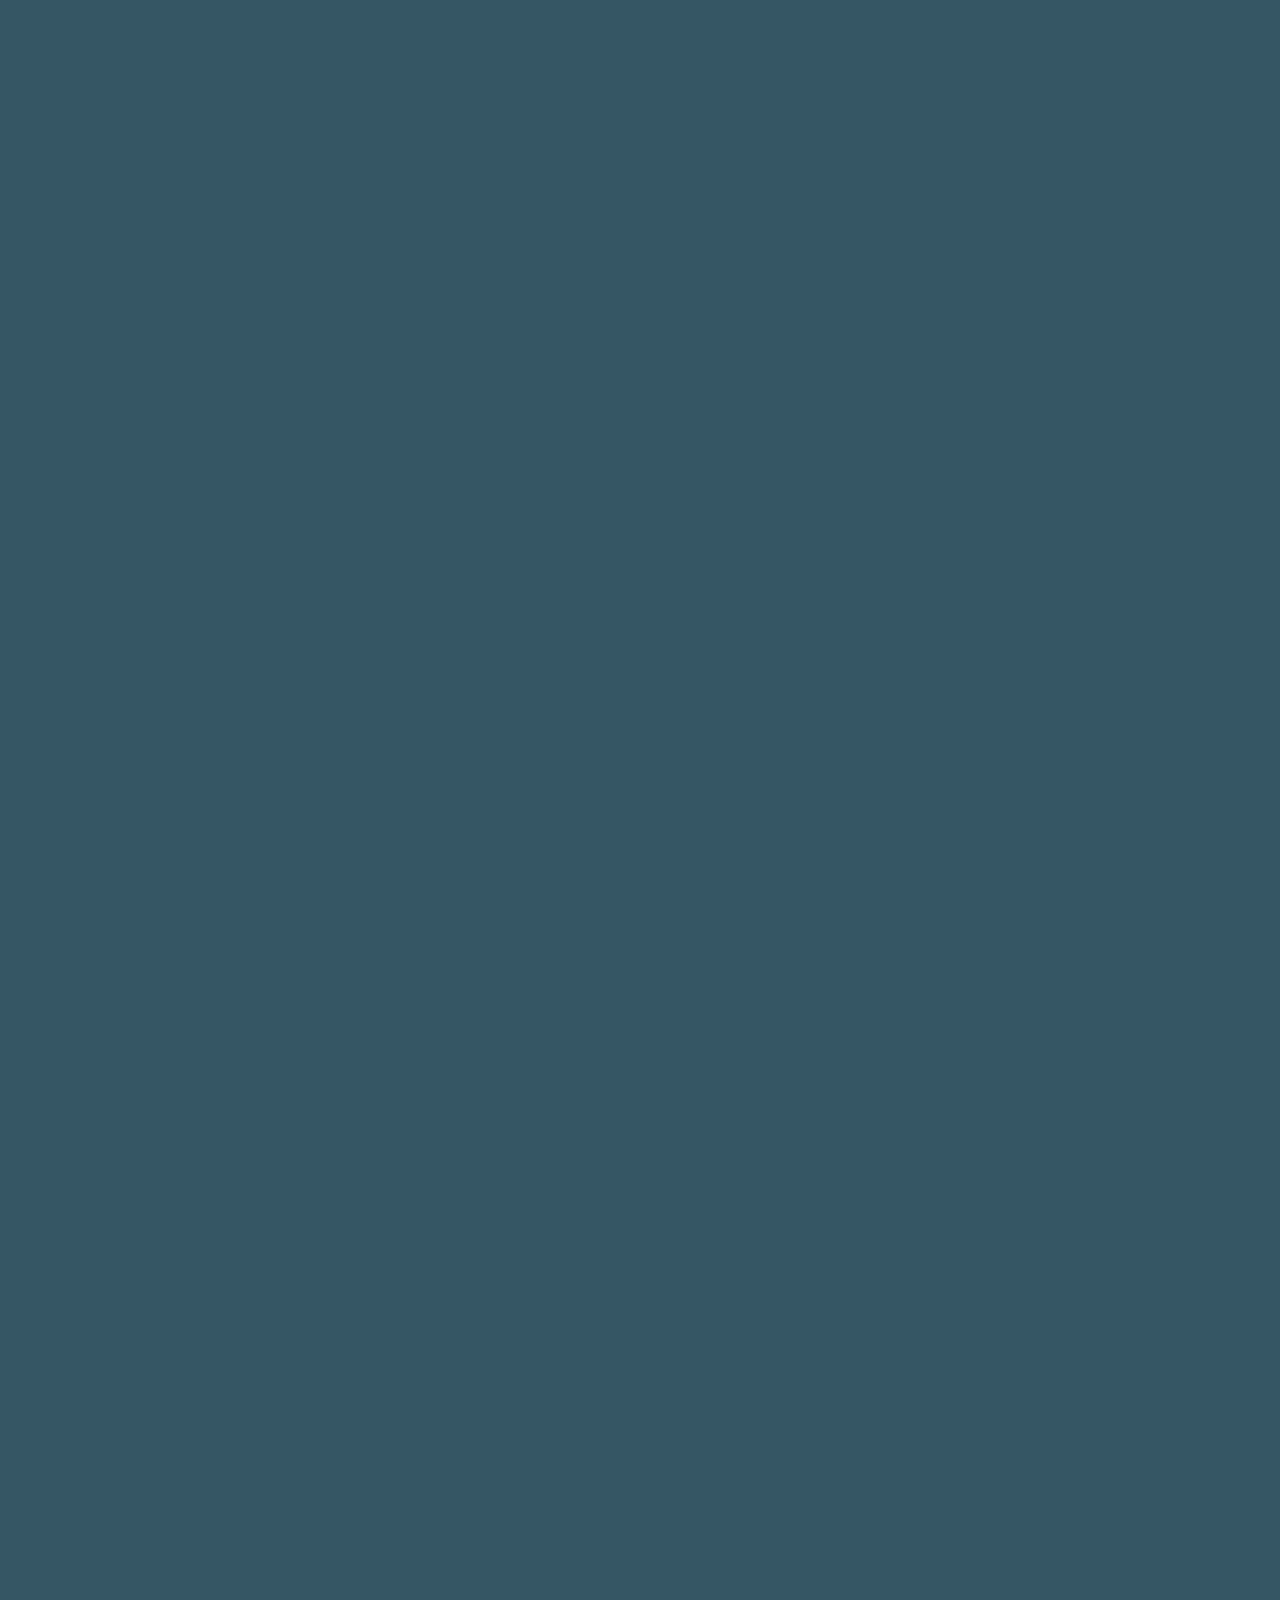
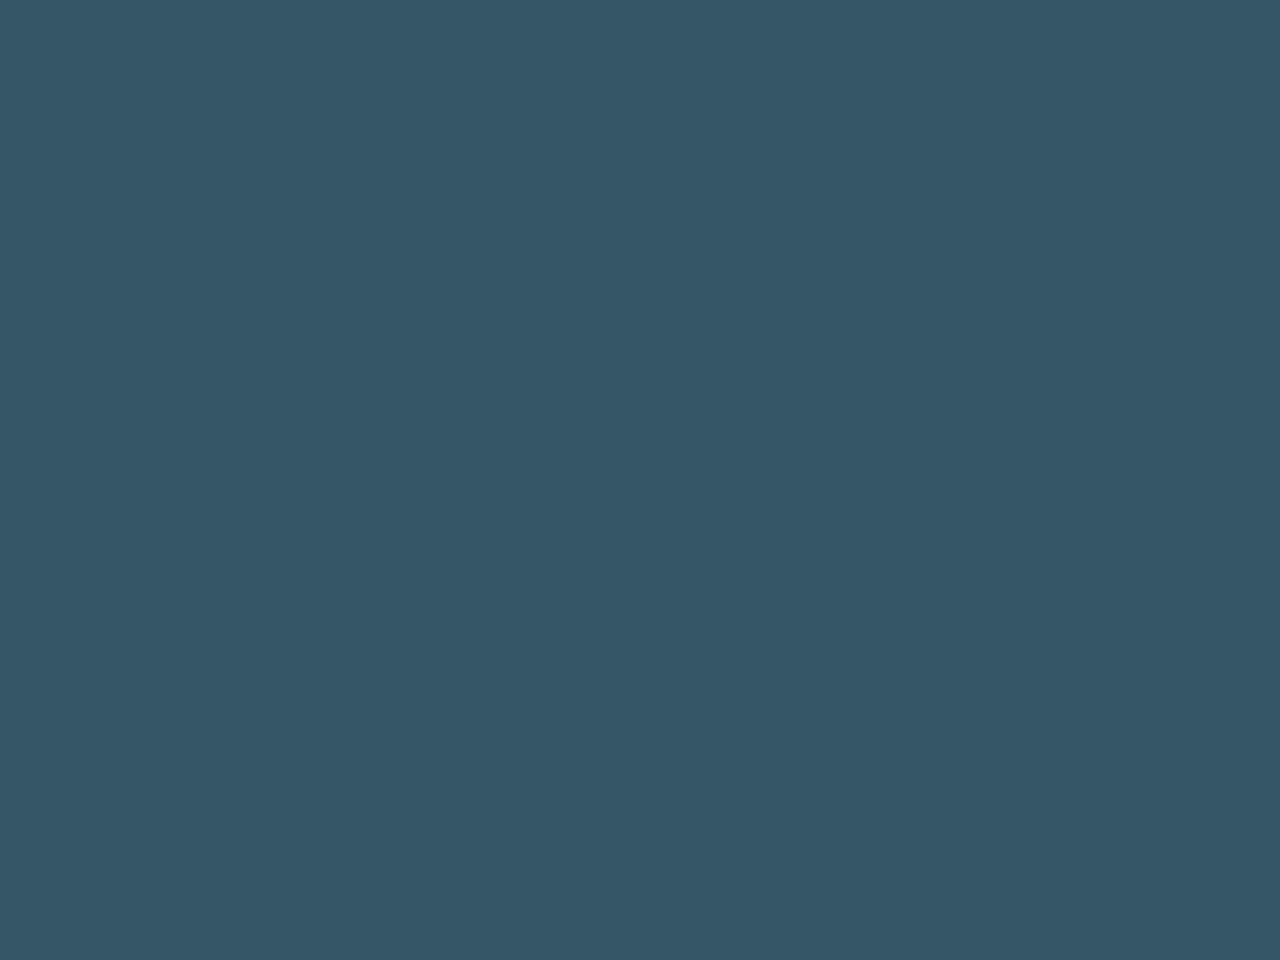
==== public/index.html @ 10c71838 "apache public_html restruct" ====
<!DOCTYPE html>
<!-- 
    Formatik Server Application.
    Copyright (c) 2011 Oleg Kertanov <okertanov@gmail.com>
-->
<html>
<head>
    <meta http-equiv="Content-Type" content="text/html; charset=utf-8"> 
    <title>PKS::Прием заказов</title>

    <link rel="shortcut icon" href="favicon.ico" type="image/x-icon" />
    <link rel="stylesheet" href="sencha-touch/css/sencha-touch.css" type="text/css" />
    <link rel="stylesheet" href="style.css" type="text/css" />

    <script type="text/javascript" src="sencha-touch/sencha-touch.js"></script>
    <script type="text/javascript" src="client.js"></script>
</head>
 
<body></body>

</html>
---- public/sencha-touch/css/sencha-touch.css ----
body,div,dl,dt,dd,ul,ol,li,h1,h2,h3,h4,h5,h6,pre,code,form,fieldset,legend,input,textarea,p,blockquote,th,td{margin:0;padding:0;}table{border-collapse:collapse;border-spacing:0;}fieldset,img{border:0;}address,caption,cite,code,dfn,em,strong,th,var{font-style:normal;font-weight:normal;}li{list-style:none;}caption,th{text-align:left;}h1,h2,h3,h4,h5,h6{font-size:100%;font-weight:normal;}q:before,q:after{content:"";}abbr,acronym{border:0;font-variant:normal;}sup{vertical-align:text-top;}sub{vertical-align:text-bottom;}input,textarea,select{font-family:inherit;font-size:inherit;font-weight:inherit;}*:focus{outline:none;}html,body{font-family:"Helvetica Neue",HelveticaNeue,"Helvetica-Neue",Helvetica,"BBAlpha Sans",sans-serif;font-weight:normal;position:relative;}*,*:after,*:before{-webkit-box-sizing:border-box;box-sizing:border-box;-webkit-user-select:none;-webkit-text-size-adjust:none;-webkit-touch-callout:none;-webkit-tap-highlight-color:rgba(0,0,0,0);}.x-android input[type=checkbox],.x-android input[type=radio]{-webkit-tap-highlight-color:rgba(0,0,0,0)!important;}.x-android input,.x-android textarea{-webkit-tap-highlight-color:black!important;}html,body,.x-body-stretcher{width:100%;height:100%;}.x-ios.x-tablet .x-landscape *{-webkit-text-stroke:1px transparent;}body{font-size:104%;}body.x-android.x-phone{font-size:116%;}body.x-ios.x-phone{font-size:114%;}body.x-desktop{font-size:114%;}input,textarea{-webkit-user-select:text;}.x-hidden-visibility{visibility:hidden!important;}.x-hidden-display,.x-field-slider .x-field-mask,.x-field-toggle .x-field-mask,.x-field-checkbox .x-field-mask,.x-field-radio .x-field-mask,.x-field-hidden{display:none!important;}.x-hidden-offsets{position:absolute!important;left:-10000em;top:-10000em;visibility:hidden;}.x-fullscreen{position:absolute!important;top:0;left:0;}.x-desktop .x-body-stretcher{margin-bottom:0;}.x-scroller-parent{overflow:hidden!important;}.x-scroller-parent,.x-scroller{position:relative;}.x-draggable{z-index:1;}.x-scrollbar{position:absolute;z-index:10;-webkit-transition-property:opacity;-webkit-transition-duration:250ms;-webkit-border-radius:4px;opacity:0;}.x-android .x-scrollbar{-webkit-transition-property:none;-webkit-transition-duration:0ms;-webkit-border-radius:0;}.x-scrollbar-dark{background-color:rgba(0,0,0,0.6);border:1px solid rgba(255,255,255,0.2);}.x-scrollbar-light{background-color:rgba(255,255,255,0.6);border:1px solid rgba(0,0,0,0.2);}.x-scrollbar-vertical{top:0;right:4px;width:4px;}.x-scrollbar-horizontal{left:0;bottom:4px;height:4px;}.x-mask{position:absolute;top:0;left:0;z-index:8000;display:-webkit-box;display:box;-webkit-box-align:center;box-align:center;-webkit-box-pack:center;box-pack:center;background:rgba(0,0,0,0.3) center center no-repeat;}.x-mask.x-mask-gray{background-color:rgba(0,0,0,0.5);}.x-mask .x-mask-loading{display:-webkit-box;display:box;-webkit-box-orient:vertical;box-orient:vertical;-webkit-box-align:center;box-align:center;-webkit-box-pack:center;box-pack:center;-webkit-border-radius:.5em;border-radius:.5em;color:#fff;text-align:center;padding:.4em;font-weight:bold;display:block;width:8.5em;height:8.5em;background:rgba(0,0,0,0.25);}.x-mask .x-loading-msg{font-size:.95em;text-shadow:rgba(0,0,0,0.5) 0 -0.08em 0;}.x-floating{position:absolute!important;z-index:10000!important;top:0;left:0;}.x-dragging{opacity:.7;}.x-panel-list{background-color:#bacfe8;}.x-html{-webkit-user-select:auto;-webkit-touch-callout:inherit;line-height:1.5;color:#333;font-size:.8em;padding:1.2em;}.x-html body{line-height:1.5;font-family:"Helvetica Neue",Arial,Helvetica,sans-serif;color:#333;font-size:75%;}.x-html h1,.x-html h2,.x-html h3,.x-html h4,.x-html h5,.x-html h6{font-weight:normal;color:#222;}.x-html h1 img,.x-html h2 img,.x-html h3 img,.x-html h4 img,.x-html h5 img,.x-html h6 img{margin:0;}.x-html h1{font-size:3em;line-height:1;margin-bottom:.50em;}.x-html h2{font-size:2em;margin-bottom:.75em;}.x-html h3{font-size:1.5em;line-height:1;margin-bottom:1.00em;}.x-html h4{font-size:1.2em;line-height:1.25;margin-bottom:1.25em;}.x-html h5{font-size:1em;font-weight:bold;margin-bottom:1.50em;}.x-html h6{font-size:1em;font-weight:bold;}.x-html p{margin:0 0 1.5em;}.x-html p img.left{display:inline;float:left;margin:1.5em 1.5em 1.5em 0;padding:0;}.x-html p img.right{display:inline;float:right;margin:1.5em 0 1.5em 1.5em;padding:0;}.x-html a{text-decoration:underline;color:#009;}.x-html a:visited{color:#006;}.x-html a:focus{color:black;}.x-html a:hover{color:black;}.x-html a:active{color:#c09;}.x-html blockquote{margin:1.5em;color:#666;font-style:italic;}.x-html strong{font-weight:bold;}.x-html em{font-style:italic;}.x-html dfn{font-style:italic;font-weight:bold;}.x-html sup,.x-html sub{line-height:0;}.x-html abbr,.x-html acronym{border-bottom:1px dotted #666;}.x-html address{margin:0 0 1.5em;font-style:italic;}.x-html del{color:#666;}.x-html pre{margin:1.5em 0;white-space:pre;}.x-html pre,.x-html code,.x-html tt{font:1em "andale mono","lucida console",monospace;line-height:1.5;}.x-html li ul,.x-html li ol{margin:0;}.x-html ul,.x-html ol{margin:0 1.5em 1.5em 0;padding-left:3.333em;}.x-html ul{list-style-type:disc;}.x-html ol{list-style-type:decimal;}.x-html dl{margin:0 0 1.5em 0;}.x-html dl dt{font-weight:bold;}.x-html dd{margin-left:1.5em;}.x-html table{margin-bottom:1.4em;width:100%;}.x-html th{font-weight:bold;}.x-html thead th{background:#c3d9ff;}.x-html th,.x-html td,.x-html caption{padding:4px 10px 4px 5px;}.x-html tr.even td{background:#e5ecf9;}.x-html tfoot{font-style:italic;}.x-html caption{background:#eee;}.x-html .quiet{color:#666;}.x-html .loud{color:#111;}.x-html ul li{list-style-type:circle;}.x-html ol li{list-style-type:decimal;}.x-video{background-color:#000;}.x-sortable .x-dragging{opacity:1;z-index:5;}.x-fullscreen{background:#eee;}.x-map{background-color:#edeae2;width:100%;height:100%;}.x-mask-map{background:transparent!important;}.x-panel,.x-panel-body{position:relative;}.x-floating.x-panel,.x-floating.x-carousel{padding:6px;-webkit-border-radius:.3em;border-radius:.3em;-webkit-box-shadow:rgba(0,0,0,0.8) 0 .2em .6em;background-color:black;}.x-floating.x-panel.x-panel-light,.x-floating.x-carousel.x-panel-light{background-color:#354f6e;}.x-floating .x-panel-body,.x-floating .x-carousel-body{background-color:#fff;-webkit-border-radius:.3em;border-radius:.3em;}.x-anchor{width:1.631em;height:.7em;position:absolute;z-index:1;-webkit-mask:0 0 url('[data-uri]') no-repeat;-webkit-mask-size:1.631em .7em;overflow:hidden;background-color:black;}.x-anchor.x-anchor-bottom{-webkit-transform:rotate(180deg);background-color:black;}.x-anchor.x-anchor-left{-webkit-transform:rotate(270deg);}.x-anchor.x-anchor-right{-webkit-transform:rotate(90deg);}.x-floating.x-panel-light:after{background-color:#354f6e;}.x-button{-webkit-background-clip:padding;background-clip:padding-box;-webkit-border-radius:.4em;border-radius:.4em;display:-webkit-box;display:box;-webkit-box-align:center;box-align:center;min-height:1.8em;padding:.3em .6em;position:relative;overflow:hidden;}.x-button,.x-toolbar .x-button{border:.1em solid #999;border-top-color:#a6a6a6;color:black;text-shadow:rgba(255,255,255,0.25) 0 .08em 0;-webkit-box-shadow:rgba(255,255,255,0.1) 0 .1em 0;}.x-button.x-button-back:before,.x-button.x-button-forward:before,.x-toolbar .x-button.x-button-back:before,.x-toolbar .x-button.x-button-forward:before{background:#999;}.x-button,.x-button.x-button-back:after,.x-button.x-button-forward:after,.x-toolbar .x-button,.x-toolbar .x-button.x-button-back:after,.x-toolbar .x-button.x-button-forward:after{background-color:#ccc;background-image:-webkit-gradient(linear,0% 0,0% 100%,color-stop(0%,#fff),color-stop(2%,#e6e6e6),color-stop(100%,#bababa));background-image:linear-gradient(top,#fff 0,#e6e6e6 2%,#bababa 100%);}.x-button img.x-icon-mask,.x-toolbar .x-button img.x-icon-mask{background-color:black;background-image:-webkit-gradient(linear,0% 0,0% 100%,color-stop(0%,#4d4d4d),color-stop(2%,#1a1a1a),color-stop(100%,#000));background-image:linear-gradient(top,#4d4d4d 0,#1a1a1a 2%,#000 100%);}.x-button.x-button-pressed,.x-button.x-button-active,.x-toolbar .x-button.x-button-pressed,.x-toolbar .x-button.x-button-active{-webkit-box-shadow:inset #aaa1a1 0 0 .1em,rgba(255,255,255,0.1) 0 .1em 0;}.x-button.x-button-pressed,.x-button.x-button-pressed:after,.x-button.x-button-active,.x-button.x-button-active:after,.x-toolbar .x-button.x-button-pressed,.x-toolbar .x-button.x-button-pressed:after,.x-toolbar .x-button.x-button-active,.x-toolbar .x-button.x-button-active:after{background-color:#bababa;background-image:-webkit-gradient(linear,0% 0,0% 100%,color-stop(0%,#a1a1a1),color-stop(10%,#adadad),color-stop(65%,#bababa),color-stop(100%,#bbb));background-image:linear-gradient(top,#a1a1a1 0,#adadad 10%,#bababa 65%,#bbb 100%);}.x-button img{width:2.1em;height:2.1em;background-repeat:no-repeat;background-position:center;display:block;}.x-button img.x-icon-mask{width:1.3em;height:1.3em;-webkit-mask-size:1.3em;}.x-button.x-item-disabled .x-button-label,.x-button.x-item-disabled .x-hasbadge .x-badge,.x-hasbadge .x-button.x-item-disabled .x-badge,.x-button.x-item-disabled img{opacity:.5;}.x-button-round,.x-button.x-button-action-round,.x-button.x-button-confirm-round,.x-button.x-button-decline-round{-webkit-border-radius:.9em;border-radius:.9em;padding:.1em .9em;}.x-button-small,.x-button.x-button-action-small,.x-button.x-button-confirm-small,.x-button.x-button-decline-small,.x-toolbar .x-button-small,.x-toolbar .x-button.x-button-action-small,.x-toolbar .x-button.x-button-confirm-small,.x-toolbar .x-button.x-button-decline-small{-webkit-border-radius:.3em;border-radius:.3em;padding:.2em .4em;min-height:0;}.x-button-small .x-button-label,.x-button.x-button-action-small .x-button-label,.x-button.x-button-confirm-small .x-button-label,.x-button.x-button-decline-small .x-button-label,.x-button-small .x-hasbadge .x-badge,.x-hasbadge .x-button-small .x-badge,.x-button.x-button-action-small .x-hasbadge .x-badge,.x-hasbadge .x-button.x-button-action-small .x-badge,.x-button.x-button-confirm-small .x-hasbadge .x-badge,.x-hasbadge .x-button.x-button-confirm-small .x-badge,.x-button.x-button-decline-small .x-hasbadge .x-badge,.x-hasbadge .x-button.x-button-decline-small .x-badge,.x-toolbar .x-button-small .x-button-label,.x-toolbar .x-button.x-button-action-small .x-button-label,.x-toolbar .x-button.x-button-confirm-small .x-button-label,.x-toolbar .x-button.x-button-decline-small .x-button-label,.x-toolbar .x-button-small .x-hasbadge .x-badge,.x-hasbadge .x-toolbar .x-button-small .x-badge,.x-toolbar .x-button.x-button-action-small .x-hasbadge .x-badge,.x-hasbadge .x-toolbar .x-button.x-button-action-small .x-badge,.x-toolbar .x-button.x-button-confirm-small .x-hasbadge .x-badge,.x-hasbadge .x-toolbar .x-button.x-button-confirm-small .x-badge,.x-toolbar .x-button.x-button-decline-small .x-hasbadge .x-badge,.x-hasbadge .x-toolbar .x-button.x-button-decline-small .x-badge{font-size:.6em;}.x-button-small img,.x-button.x-button-action-small img,.x-button.x-button-confirm-small img,.x-button.x-button-decline-small img,.x-toolbar .x-button-small img,.x-toolbar .x-button.x-button-action-small img,.x-toolbar .x-button.x-button-confirm-small img,.x-toolbar .x-button.x-button-decline-small img{width:.75em;height:.75em;}.x-iconalign-left,.x-icon-align-right{-webkit-box-orient:horizontal;box-orient:horizontal;-webkit-box-direction:reverse;box-direction:reverse;}.x-iconalign-top,.x-iconalign-bottom{-webkit-box-orient:vertical;box-orient:vertical;}.x-iconalign-bottom,.x-iconalign-right{-webkit-box-direction:normal;box-direction:normal;}.x-iconalign-left,.x-iconalign-top{-webkit-box-direction:reverse;box-direction:reverse;}.x-iconalign-left .x-button-label,.x-iconalign-left .x-hasbadge .x-badge,.x-hasbadge .x-iconalign-left .x-badge{margin-left:.3em;}.x-iconalign-right .x-button-label,.x-iconalign-right .x-hasbadge .x-badge,.x-hasbadge .x-iconalign-right .x-badge{margin-right:.3em;}.x-button-label,.x-hasbadge .x-badge{-webkit-box-flex:1;box-flex:1;display:block;-webkit-box-align:center;box-align:center;white-space:nowrap;text-overflow:ellipsis;text-align:center;font-weight:bold;line-height:1.2em;display:block;overflow:hidden;}.x-toolbar .x-button{margin:0 .2em;padding:.3em .6em;}.x-toolbar .x-button .x-button-label,.x-toolbar .x-button .x-hasbadge .x-badge,.x-hasbadge .x-toolbar .x-button .x-badge{font-size:.7em;}.x-button-forward,.x-button-back{position:relative;overflow:visible;height:1.8em;z-index:1;}.x-button-forward:before,.x-button-forward:after,.x-button-back:before,.x-button-back:after{content:"";position:absolute;width:.773em;height:1.8em;top:-0.1em;left:auto;z-index:2;-webkit-mask:.145em 0 url('[data-uri]') no-repeat;-webkit-mask-size:.773em 1.8em;overflow:hidden;}.x-button-back,.x-toolbar .x-button-back{margin-left:.893em;padding-left:.4em;}.x-button-back:before,.x-toolbar .x-button-back:before{left:-0.693em;}.x-button-back:after,.x-toolbar .x-button-back:after{left:-0.628em;}.x-button-forward,.x-toolbar .x-button-forward{margin-right:.828em;padding-right:.4em;}.x-button-forward:before,.x-button-forward:after,.x-toolbar .x-button-forward:before,.x-toolbar .x-button-forward:after{-webkit-mask:-0.145em 0 url('[data-uri]') no-repeat;}.x-button-forward:before,.x-toolbar .x-button-forward:before{right:-0.693em;}.x-button-forward:after,.x-toolbar .x-button-forward:after{right:-0.628em;}.x-button.x-button-plain,.x-toolbar .x-button.x-button-plain{background:none;border:0 none;-webkit-box-shadow:none;box-shadow:none;-webkit-border-radius:none;border-radius:none;min-height:0;text-shadow:none;height:auto;line-height:auto;margin:-1.5em -0.5em;padding:1.3em 1em;height:1.8em;}.x-button.x-button-plain>*,.x-toolbar .x-button.x-button-plain>*{overflow:visible;margin-top:-0.75em;}.x-button.x-button-plain img,.x-toolbar .x-button.x-button-plain img{-webkit-mask-size:1.4em;width:1.4em;height:1.4em;}.x-button.x-button-plain.x-button-pressed,.x-toolbar .x-button.x-button-plain.x-button-pressed{background:none;-webkit-box-shadow:none;}.x-button.x-button-plain.x-button-pressed.x-button-pressed,.x-toolbar .x-button.x-button-plain.x-button-pressed.x-button-pressed{background-image:-webkit-gradient(radial,50% 50%,0,50% 50%,24,color-stop(0%,rgba(119,178,248,0.7)),color-stop(100%,rgba(119,178,248,0)));background-image:radial-gradient(center center,circle,rgba(119,178,248,0.7) 0,rgba(119,178,248,0) 24px);}.x-button.x-button-plain.x-button-pressed.x-button-pressed img,.x-toolbar .x-button.x-button-plain.x-button-pressed.x-button-pressed img{background-color:#c1d0e1;background-image:-webkit-gradient(linear,0% 0,0% 100%,color-stop(0%,#9eb5d1),color-stop(10%,#b0c2d9),color-stop(65%,#c1d0e1),color-stop(100%,#c3d1e2));background-image:linear-gradient(top,#9eb5d1 0,#b0c2d9 10%,#c1d0e1 65%,#c3d1e2 100%);}.x-segmentedbutton .x-button{-webkit-border-radius:0;border-radius:0;margin:0;}.x-segmentedbutton .x-button:first-child{-webkit-border-top-left-radius:.4em;border-top-left-radius:.4em;-webkit-border-bottom-left-radius:.4em;border-bottom-left-radius:.4em;}.x-segmentedbutton .x-button:last-child{-webkit-border-top-right-radius:.4em;border-top-right-radius:.4em;-webkit-border-bottom-right-radius:.4em;border-bottom-right-radius:.4em;}.x-segmentedbutton .x-button:not(:first-child){border-left:0;}.x-hasbadge{overflow:visible;}.x-hasbadge .x-badge{-webkit-border-radius:1em;border-radius:1em;-webkit-background-clip:padding;background-clip:padding-box;padding:.15em .25em;z-index:30;text-shadow:rgba(0,0,0,0.5) 0 -0.08em 0;-webkit-box-shadow:#000 0 .1em .2em;overflow:hidden;color:#fff;border:2px solid #fff;position:absolute;width:auto;min-width:2em;height:2em;line-height:1.2em;font-size:.6em;top:-0.15em;right:0;max-width:100%;background-color:#900;background-image:-webkit-gradient(linear,0% 0,0% 100%,color-stop(0%,#e60000),color-stop(50%,#b30000),color-stop(51%,#900),color-stop(100%,#800000));background-image:linear-gradient(top,#e60000 0,#b30000 50%,#900 51%,#800000 100%);display:inline-block;}.x-tab img.action,.x-button img.x-icon-mask.action{-webkit-mask-image:url('[data-uri]');}.x-tab img.add,.x-button img.x-icon-mask.add{-webkit-mask-image:url('[data-uri]');}.x-tab img.arrow_down,.x-button img.x-icon-mask.arrow_down{-webkit-mask-image:url('[data-uri]');}.x-tab img.arrow_left,.x-button img.x-icon-mask.arrow_left{-webkit-mask-image:url('[data-uri]');}.x-tab img.arrow_right,.x-button img.x-icon-mask.arrow_right{-webkit-mask-image:url('[data-uri]');}.x-tab img.arrow_up,.x-button img.x-icon-mask.arrow_up{-webkit-mask-image:url('[data-uri]');}.x-tab img.compose,.x-button img.x-icon-mask.compose{-webkit-mask-image:url('[data-uri]');}.x-tab img.delete,.x-button img.x-icon-mask.delete{-webkit-mask-image:url('[data-uri]');}.x-tab img.organize,.x-button img.x-icon-mask.organize{-webkit-mask-image:url('[data-uri]');}.x-tab img.refresh,.x-button img.x-icon-mask.refresh{-webkit-mask-image:url('[data-uri]');}.x-tab img.reply,.x-button img.x-icon-mask.reply{-webkit-mask-image:url('[data-uri]');}.x-tab img.search,.x-button img.x-icon-mask.search{-webkit-mask-image:url('[data-uri]');}.x-tab img.settings,.x-button img.x-icon-mask.settings{-webkit-mask-image:url('[data-uri]');}.x-tab img.star,.x-button img.x-icon-mask.star{-webkit-mask-image:url('[data-uri]');}.x-tab img.trash,.x-button img.x-icon-mask.trash{-webkit-mask-image:url('[data-uri]');}.x-tab img.maps,.x-button img.x-icon-mask.maps{-webkit-mask-image:url('[data-uri]');}.x-tab img.locate,.x-button img.x-icon-mask.locate{-webkit-mask-image:url('[data-uri]');}.x-tab img.home,.x-button img.x-icon-mask.home{-webkit-mask-image:url('[data-uri]');}.x-button.x-button-action,.x-toolbar .x-button.x-button-action,.x-button.x-button-action-round,.x-toolbar .x-button.x-button-action-round,.x-button.x-button-action-small,.x-toolbar .x-button.x-button-action-small{border:.1em solid #010509;border-top-color:#021022;color:white;text-shadow:rgba(0,0,0,0.5) 0 -0.08em 0;-webkit-box-shadow:rgba(255,255,255,0.1) 0 .1em 0;}.x-button.x-button-action.x-button-back:before,.x-button.x-button-action.x-button-forward:before,.x-toolbar .x-button.x-button-action.x-button-back:before,.x-toolbar .x-button.x-button-action.x-button-forward:before,.x-button.x-button-action-round.x-button-back:before,.x-button.x-button-action-round.x-button-forward:before,.x-toolbar .x-button.x-button-action-round.x-button-back:before,.x-toolbar .x-button.x-button-action-round.x-button-forward:before,.x-button.x-button-action-small.x-button-back:before,.x-button.x-button-action-small.x-button-forward:before,.x-toolbar .x-button.x-button-action-small.x-button-back:before,.x-toolbar .x-button.x-button-action-small.x-button-forward:before{background:#010509;}.x-button.x-button-action,.x-button.x-button-action.x-button-back:after,.x-button.x-button-action.x-button-forward:after,.x-toolbar .x-button.x-button-action,.x-toolbar .x-button.x-button-action.x-button-back:after,.x-toolbar .x-button.x-button-action.x-button-forward:after,.x-button.x-button-action-round,.x-button.x-button-action-round.x-button-back:after,.x-button.x-button-action-round.x-button-forward:after,.x-toolbar .x-button.x-button-action-round,.x-toolbar .x-button.x-button-action-round.x-button-back:after,.x-toolbar .x-button.x-button-action-round.x-button-forward:after,.x-button.x-button-action-small,.x-button.x-button-action-small.x-button-back:after,.x-button.x-button-action-small.x-button-forward:after,.x-toolbar .x-button.x-button-action-small,.x-toolbar .x-button.x-button-action-small.x-button-back:after,.x-toolbar .x-button.x-button-action-small.x-button-forward:after{background-color:#06346a;background-image:-webkit-gradient(linear,0% 0,0% 100%,color-stop(0%,#167bf3),color-stop(2%,#084b9b),color-stop(100%,#042348));background-image:linear-gradient(top,#167bf3 0,#084b9b 2%,#042348 100%);}.x-button.x-button-action img.x-icon-mask,.x-toolbar .x-button.x-button-action img.x-icon-mask,.x-button.x-button-action-round img.x-icon-mask,.x-toolbar .x-button.x-button-action-round img.x-icon-mask,.x-button.x-button-action-small img.x-icon-mask,.x-toolbar .x-button.x-button-action-small img.x-icon-mask{background-color:white;background-image:-webkit-gradient(linear,0% 0,0% 100%,color-stop(0%,#fff),color-stop(2%,#fff),color-stop(100%,#ddecfd));background-image:linear-gradient(top,#fff 0,#fff 2%,#ddecfd 100%);}.x-button.x-button-action.x-button-pressed,.x-button.x-button-action.x-button-active,.x-toolbar .x-button.x-button-action.x-button-pressed,.x-toolbar .x-button.x-button-action.x-button-active,.x-button.x-button-action-round.x-button-pressed,.x-button.x-button-action-round.x-button-active,.x-toolbar .x-button.x-button-action-round.x-button-pressed,.x-toolbar .x-button.x-button-action-round.x-button-active,.x-button.x-button-action-small.x-button-pressed,.x-button.x-button-action-small.x-button-active,.x-toolbar .x-button.x-button-action-small.x-button-pressed,.x-toolbar .x-button.x-button-action-small.x-button-active{-webkit-box-shadow:inset #011023 0 0 .1em,rgba(255,255,255,0.1) 0 .1em 0;}.x-button.x-button-action.x-button-pressed,.x-button.x-button-action.x-button-pressed:after,.x-button.x-button-action.x-button-active,.x-button.x-button-action.x-button-active:after,.x-toolbar .x-button.x-button-action.x-button-pressed,.x-toolbar .x-button.x-button-action.x-button-pressed:after,.x-toolbar .x-button.x-button-action.x-button-active,.x-toolbar .x-button.x-button-action.x-button-active:after,.x-button.x-button-action-round.x-button-pressed,.x-button.x-button-action-round.x-button-pressed:after,.x-button.x-button-action-round.x-button-active,.x-button.x-button-action-round.x-button-active:after,.x-toolbar .x-button.x-button-action-round.x-button-pressed,.x-toolbar .x-button.x-button-action-round.x-button-pressed:after,.x-toolbar .x-button.x-button-action-round.x-button-active,.x-toolbar .x-button.x-button-action-round.x-button-active:after,.x-button.x-button-action-small.x-button-pressed,.x-button.x-button-action-small.x-button-pressed:after,.x-button.x-button-action-small.x-button-active,.x-button.x-button-action-small.x-button-active:after,.x-toolbar .x-button.x-button-action-small.x-button-pressed,.x-toolbar .x-button.x-button-action-small.x-button-pressed:after,.x-toolbar .x-button.x-button-action-small.x-button-active,.x-toolbar .x-button.x-button-action-small.x-button-active:after{background-color:#042348;background-image:-webkit-gradient(linear,0% 0,0% 100%,color-stop(0%,#010c18),color-stop(10%,#031730),color-stop(65%,#042348),color-stop(100%,#04244b));background-image:linear-gradient(top,#010c18 0,#031730 10%,#042348 65%,#04244b 100%);}.x-button.x-button-confirm,.x-toolbar .x-button.x-button-confirm,.x-button.x-button-confirm-round,.x-toolbar .x-button.x-button-confirm-round,.x-button.x-button-confirm-small,.x-toolbar .x-button.x-button-confirm-small{border:.1em solid #263501;border-top-color:#374e02;color:white;text-shadow:rgba(0,0,0,0.5) 0 -0.08em 0;-webkit-box-shadow:rgba(255,255,255,0.1) 0 .1em 0;}.x-button.x-button-confirm.x-button-back:before,.x-button.x-button-confirm.x-button-forward:before,.x-toolbar .x-button.x-button-confirm.x-button-back:before,.x-toolbar .x-button.x-button-confirm.x-button-forward:before,.x-button.x-button-confirm-round.x-button-back:before,.x-button.x-button-confirm-round.x-button-forward:before,.x-toolbar .x-button.x-button-confirm-round.x-button-back:before,.x-toolbar .x-button.x-button-confirm-round.x-button-forward:before,.x-button.x-button-confirm-small.x-button-back:before,.x-button.x-button-confirm-small.x-button-forward:before,.x-toolbar .x-button.x-button-confirm-small.x-button-back:before,.x-toolbar .x-button.x-button-confirm-small.x-button-forward:before{background:#263501;}.x-button.x-button-confirm,.x-button.x-button-confirm.x-button-back:after,.x-button.x-button-confirm.x-button-forward:after,.x-toolbar .x-button.x-button-confirm,.x-toolbar .x-button.x-button-confirm.x-button-back:after,.x-toolbar .x-button.x-button-confirm.x-button-forward:after,.x-button.x-button-confirm-round,.x-button.x-button-confirm-round.x-button-back:after,.x-button.x-button-confirm-round.x-button-forward:after,.x-toolbar .x-button.x-button-confirm-round,.x-toolbar .x-button.x-button-confirm-round.x-button-back:after,.x-toolbar .x-button.x-button-confirm-round.x-button-forward:after,.x-button.x-button-confirm-small,.x-button.x-button-confirm-small.x-button-back:after,.x-button.x-button-confirm-small.x-button-forward:after,.x-toolbar .x-button.x-button-confirm-small,.x-toolbar .x-button.x-button-confirm-small.x-button-back:after,.x-toolbar .x-button.x-button-confirm-small.x-button-forward:after{background-color:#6c9804;background-image:-webkit-gradient(linear,0% 0,0% 100%,color-stop(0%,#c2fa3b),color-stop(2%,#90ca05),color-stop(100%,#547503));background-image:linear-gradient(top,#c2fa3b 0,#90ca05 2%,#547503 100%);}.x-button.x-button-confirm img.x-icon-mask,.x-toolbar .x-button.x-button-confirm img.x-icon-mask,.x-button.x-button-confirm-round img.x-icon-mask,.x-toolbar .x-button.x-button-confirm-round img.x-icon-mask,.x-button.x-button-confirm-small img.x-icon-mask,.x-toolbar .x-button.x-button-confirm-small img.x-icon-mask{background-color:black;background-image:-webkit-gradient(linear,0% 0,0% 100%,color-stop(0%,#6a9504),color-stop(2%,#233201),color-stop(100%,#000));background-image:linear-gradient(top,#6a9504 0,#233201 2%,#000 100%);}.x-button.x-button-confirm.x-button-pressed,.x-button.x-button-confirm.x-button-active,.x-toolbar .x-button.x-button-confirm.x-button-pressed,.x-toolbar .x-button.x-button-confirm.x-button-active,.x-button.x-button-confirm-round.x-button-pressed,.x-button.x-button-confirm-round.x-button-active,.x-toolbar .x-button.x-button-confirm-round.x-button-pressed,.x-toolbar .x-button.x-button-confirm-round.x-button-active,.x-button.x-button-confirm-small.x-button-pressed,.x-button.x-button-confirm-small.x-button-active,.x-toolbar .x-button.x-button-confirm-small.x-button-pressed,.x-toolbar .x-button.x-button-confirm-small.x-button-active{-webkit-box-shadow:inset #384f00 0 0 .1em,rgba(255,255,255,0.1) 0 .1em 0;}.x-button.x-button-confirm.x-button-pressed,.x-button.x-button-confirm.x-button-pressed:after,.x-button.x-button-confirm.x-button-active,.x-button.x-button-confirm.x-button-active:after,.x-toolbar .x-button.x-button-confirm.x-button-pressed,.x-toolbar .x-button.x-button-confirm.x-button-pressed:after,.x-toolbar .x-button.x-button-confirm.x-button-active,.x-toolbar .x-button.x-button-confirm.x-button-active:after,.x-button.x-button-confirm-round.x-button-pressed,.x-button.x-button-confirm-round.x-button-pressed:after,.x-button.x-button-confirm-round.x-button-active,.x-button.x-button-confirm-round.x-button-active:after,.x-toolbar .x-button.x-button-confirm-round.x-button-pressed,.x-toolbar .x-button.x-button-confirm-round.x-button-pressed:after,.x-toolbar .x-button.x-button-confirm-round.x-button-active,.x-toolbar .x-button.x-button-confirm-round.x-button-active:after,.x-button.x-button-confirm-small.x-button-pressed,.x-button.x-button-confirm-small.x-button-pressed:after,.x-button.x-button-confirm-small.x-button-active,.x-button.x-button-confirm-small.x-button-active:after,.x-toolbar .x-button.x-button-confirm-small.x-button-pressed,.x-toolbar .x-button.x-button-confirm-small.x-button-pressed:after,.x-toolbar .x-button.x-button-confirm-small.x-button-active,.x-toolbar .x-button.x-button-confirm-small.x-button-active:after{background-color:#547503;background-image:-webkit-gradient(linear,0% 0,0% 100%,color-stop(0%,#304402),color-stop(10%,#425c02),color-stop(65%,#547503),color-stop(100%,#557803));background-image:linear-gradient(top,#304402 0,#425c02 10%,#547503 65%,#557803 100%);}.x-button.x-button-decline,.x-toolbar .x-button.x-button-decline,.x-button.x-button-decline-round,.x-toolbar .x-button.x-button-decline-round,.x-button.x-button-decline-small,.x-toolbar .x-button.x-button-decline-small{border:.1em solid #630303;border-top-color:#7c0303;color:white;text-shadow:rgba(0,0,0,0.5) 0 -0.08em 0;-webkit-box-shadow:rgba(255,255,255,0.1) 0 .1em 0;}.x-button.x-button-decline.x-button-back:before,.x-button.x-button-decline.x-button-forward:before,.x-toolbar .x-button.x-button-decline.x-button-back:before,.x-toolbar .x-button.x-button-decline.x-button-forward:before,.x-button.x-button-decline-round.x-button-back:before,.x-button.x-button-decline-round.x-button-forward:before,.x-toolbar .x-button.x-button-decline-round.x-button-back:before,.x-toolbar .x-button.x-button-decline-round.x-button-forward:before,.x-button.x-button-decline-small.x-button-back:before,.x-button.x-button-decline-small.x-button-forward:before,.x-toolbar .x-button.x-button-decline-small.x-button-back:before,.x-toolbar .x-button.x-button-decline-small.x-button-forward:before{background:#630303;}.x-button.x-button-decline,.x-button.x-button-decline.x-button-back:after,.x-button.x-button-decline.x-button-forward:after,.x-toolbar .x-button.x-button-decline,.x-toolbar .x-button.x-button-decline.x-button-back:after,.x-toolbar .x-button.x-button-decline.x-button-forward:after,.x-button.x-button-decline-round,.x-button.x-button-decline-round.x-button-back:after,.x-button.x-button-decline-round.x-button-forward:after,.x-toolbar .x-button.x-button-decline-round,.x-toolbar .x-button.x-button-decline-round.x-button-back:after,.x-toolbar .x-button.x-button-decline-round.x-button-forward:after,.x-button.x-button-decline-small,.x-button.x-button-decline-small.x-button-back:after,.x-button.x-button-decline-small.x-button-forward:after,.x-toolbar .x-button.x-button-decline-small,.x-toolbar .x-button.x-button-decline-small.x-button-back:after,.x-toolbar .x-button.x-button-decline-small.x-button-forward:after{background-color:#c70505;background-image:-webkit-gradient(linear,0% 0,0% 100%,color-stop(0%,#fb6a6a),color-stop(2%,#f90606),color-stop(100%,#a40404));background-image:linear-gradient(top,#fb6a6a 0,#f90606 2%,#a40404 100%);}.x-button.x-button-decline img.x-icon-mask,.x-toolbar .x-button.x-button-decline img.x-icon-mask,.x-button.x-button-decline-round img.x-icon-mask,.x-toolbar .x-button.x-button-decline-round img.x-icon-mask,.x-button.x-button-decline-small img.x-icon-mask,.x-toolbar .x-button.x-button-decline-small img.x-icon-mask{background-color:black;background-image:-webkit-gradient(linear,0% 0,0% 100%,color-stop(0%,#950404),color-stop(2%,#320101),color-stop(100%,#000));background-image:linear-gradient(top,#950404 0,#320101 2%,#000 100%);}.x-button.x-button-decline.x-button-pressed,.x-button.x-button-decline.x-button-active,.x-toolbar .x-button.x-button-decline.x-button-pressed,.x-toolbar .x-button.x-button-decline.x-button-active,.x-button.x-button-decline-round.x-button-pressed,.x-button.x-button-decline-round.x-button-active,.x-toolbar .x-button.x-button-decline-round.x-button-pressed,.x-toolbar .x-button.x-button-decline-round.x-button-active,.x-button.x-button-decline-small.x-button-pressed,.x-button.x-button-decline-small.x-button-active,.x-toolbar .x-button.x-button-decline-small.x-button-pressed,.x-toolbar .x-button.x-button-decline-small.x-button-active{-webkit-box-shadow:inset maroon 0 0 .1em,rgba(255,255,255,0.1) 0 .1em 0;}.x-button.x-button-decline.x-button-pressed,.x-button.x-button-decline.x-button-pressed:after,.x-button.x-button-decline.x-button-active,.x-button.x-button-decline.x-button-active:after,.x-toolbar .x-button.x-button-decline.x-button-pressed,.x-toolbar .x-button.x-button-decline.x-button-pressed:after,.x-toolbar .x-button.x-button-decline.x-button-active,.x-toolbar .x-button.x-button-decline.x-button-active:after,.x-button.x-button-decline-round.x-button-pressed,.x-button.x-button-decline-round.x-button-pressed:after,.x-button.x-button-decline-round.x-button-active,.x-button.x-button-decline-round.x-button-active:after,.x-toolbar .x-button.x-button-decline-round.x-button-pressed,.x-toolbar .x-button.x-button-decline-round.x-button-pressed:after,.x-toolbar .x-button.x-button-decline-round.x-button-active,.x-toolbar .x-button.x-button-decline-round.x-button-active:after,.x-button.x-button-decline-small.x-button-pressed,.x-button.x-button-decline-small.x-button-pressed:after,.x-button.x-button-decline-small.x-button-active,.x-button.x-button-decline-small.x-button-active:after,.x-toolbar .x-button.x-button-decline-small.x-button-pressed,.x-toolbar .x-button.x-button-decline-small.x-button-pressed:after,.x-toolbar .x-button.x-button-decline-small.x-button-active,.x-toolbar .x-button.x-button-decline-small.x-button-active:after{background-color:#a40404;background-image:-webkit-gradient(linear,0% 0,0% 100%,color-stop(0%,#720303),color-stop(10%,#8b0404),color-stop(65%,#a40404),color-stop(100%,#a70404));background-image:linear-gradient(top,#720303 0,#8b0404 10%,#a40404 65%,#a70404 100%);}.x-sheet{padding:.7em;border-top:1px solid #030507;background-color:rgba(0,0,0,0.9);background-image:-webkit-gradient(linear,0% 0,0% 100%,color-stop(0%,rgba(50,74,103,0.9)),color-stop(2%,rgba(17,25,34,0.9)),color-stop(100%,rgba(0,0,0,0.9)));background-image:linear-gradient(top,rgba(50,74,103,0.9) 0,rgba(17,25,34,0.9) 2%,rgba(0,0,0,0.9) 100%);}.x-sheet .x-sheet-body .x-button{margin-bottom:.5em;}.x-sheet-body{position:relative;}.x-sheet.x-picker{padding:0;}.x-sheet.x-picker>.x-sheet-body{position:relative;background-color:#fff;-webkit-border-radius:.4em;border-radius:.4em;-webkit-background-clip:padding;background-clip:padding-box;overflow:hidden;margin:.7em;}.x-sheet.x-picker>.x-sheet-body:before,.x-sheet.x-picker>.x-sheet-body:after{z-index:1;content:"";position:absolute;width:100%;height:30%;top:0;left:0;}.x-sheet.x-picker>.x-sheet-body:before{top:auto;-webkit-border-bottom-left-radius:.4em;border-bottom-left-radius:.4em;-webkit-border-bottom-right-radius:.4em;border-bottom-right-radius:.4em;bottom:0;background-image:-webkit-gradient(linear,0% 0,0% 100%,color-stop(0%,#fff),color-stop(100%,#bbb));background-image:linear-gradient(top,#fff 0,#bbb 100%);}.x-sheet.x-picker>.x-sheet-body:after{-webkit-border-top-left-radius:.4em;border-top-left-radius:.4em;-webkit-border-top-right-radius:.4em;border-top-right-radius:.4em;background-image:-webkit-gradient(linear,0% 0,0% 100%,color-stop(0%,#bbb),color-stop(100%,#fff));background-image:linear-gradient(top,#bbb 0,#fff 100%);}.x-picker-slot{z-index:2;position:relative;-webkit-box-shadow:rgba(0,0,0,0.4) -1px 0 1px;}.x-picker-slot:first-child{-webkit-box-shadow:none;}.x-picker-mask{position:absolute;top:0;left:0;right:0;bottom:0;z-index:3;display:-webkit-box;display:box;-webkit-box-align:stretch;box-align:stretch;-webkit-box-orient:vertical;box-orient:vertical;-webkit-box-pack:center;box-pack:center;pointer-events:none;}.x-picker-bar{border-top:.12em solid #06346a;border-bottom:.12em solid #06346a;height:2.5em;background-color:rgba(6,52,106,0.4);background-image:-webkit-gradient(linear,0% 0,0% 100%,color-stop(0%,rgba(22,123,243,0.4)),color-stop(2%,rgba(8,75,155,0.4)),color-stop(100%,rgba(4,35,72,0.4)));background-image:linear-gradient(top,rgba(22,123,243,0.4) 0,rgba(8,75,155,0.4) 2%,rgba(4,35,72,0.4) 100%);-webkit-box-shadow:rgba(0,0,0,0.2) 0 .2em .2em;}.x-picker-slot-title{background-color:#345b89;background-image:-webkit-gradient(linear,0% 0,0% 100%,color-stop(0%,#85a7d1),color-stop(2%,#4273ae),color-stop(100%,#2a496f));background-image:linear-gradient(top,#85a7d1 0,#4273ae 2%,#2a496f 100%);border-top:1px solid #345b89;border-bottom:1px solid #182a3f;font-weight:bold;font-size:.8em;color:#0d1116;padding:.2em 1.02em;-webkit-box-shadow:0 .1em .3em rgba(0,0,0,0.3);text-shadow:rgba(255,255,255,0.25) 0 .08em 0;}.x-picker-item{vertical-align:middle;height:2.5em;line-height:2.5em;font-weight:bold;padding:0 10px 0 10px;text-overflow:ellipsis;overflow:hidden;white-space:nowrap;}.x-picker-right{text-align:right;}.x-picker-center{text-align:center;}.x-picker-left{text-align:left;}.x-tabbar.x-docked-top{border-bottom:.1em solid;height:2.6em;padding:0 .8em;}.x-tabbar.x-docked-top .x-tab{margin:.4em .2em;padding:.4em .8em;height:1.8em;-webkit-border-radius:.9em;border-radius:.9em;}.x-tabbar.x-docked-top .x-tab-active{-webkit-box-shadow:rgba(255,255,255,0.2) 0 .1em .1em,inset rgba(0,0,0,0.3) 0 .1em .2em;}.x-tabbar.x-docked-top .x-button-label,.x-tabbar.x-docked-top .x-hasbadge .x-badge,.x-hasbadge .x-tabbar.x-docked-top .x-badge{font-size:.8em;line-height:1.2em;text-rendering:optimizeLegibility;-webkit-font-smoothing:antialiased;}.x-tabbar.x-docked-bottom{border-top:.1em solid;height:3em;}.x-tabbar.x-docked-bottom .x-tab{display:-webkit-box;display:box;-webkit-box-direction:reverse;box-direction:reverse;-webkit-box-orient:vertical;box-orient:vertical;-webkit-border-radius:.25em;border-radius:.25em;margin:.15em;min-width:3.3em;position:relative;}.x-tabbar.x-docked-bottom .x-tab img{-webkit-mask-size:1.65em;width:1.65em;height:1.65em;display:block;margin:.4em auto .1em;position:relative;}.x-tabbar.x-docked-bottom .x-tab .x-button-label,.x-tabbar.x-docked-bottom .x-tab .x-hasbadge .x-badge,.x-hasbadge .x-tabbar.x-docked-bottom .x-tab .x-badge{margin:0;font-size:9px;line-height:12px;text-rendering:optimizeLegibility;-webkit-font-smoothing:antialiased;}.x-tabbar.x-docked-bottom .x-tab-active{-webkit-box-shadow:inset rgba(255,255,255,0.3) 0 0 .1em;}.x-tab img.bookmarks,.x-button img.x-icon-mask.bookmarks{-webkit-mask-image:url('[data-uri]');}.x-tab img.download,.x-button img.x-icon-mask.download{-webkit-mask-image:url('[data-uri]');}.x-tab img.favorites,.x-button img.x-icon-mask.favorites{-webkit-mask-image:url('[data-uri]');}.x-tab img.info,.x-button img.x-icon-mask.info{-webkit-mask-image:url('[data-uri]');}.x-tab img.more,.x-button img.x-icon-mask.more{-webkit-mask-image:url('[data-uri]');}.x-tab img.time,.x-button img.x-icon-mask.time{-webkit-mask-image:url('[data-uri]');}.x-tab img.user,.x-button img.x-icon-mask.user{-webkit-mask-image:url('[data-uri]');}.x-tab img.team,.x-button img.x-icon-mask.team{-webkit-mask-image:url('[data-uri]');}.x-tabbar-light{background-color:#475c76;background-image:-webkit-gradient(linear,0% 0,0% 100%,color-stop(0%,#96a9c0),color-stop(2%,#5a7596),color-stop(100%,#394b5f));background-image:linear-gradient(top,#96a9c0 0,#5a7596 2%,#394b5f 100%);border-color:#3d5066;}.x-tabbar-light .x-tab{color:#b6c3d3;}.x-tabbar-light .x-tab-active{color:white;}.x-tabbar-light .x-tab-pressed{color:white;}.x-tabbar-light.x-docked-bottom .x-tab{text-shadow:rgba(0,0,0,0.5) 0 -0.08em 0;}.x-tabbar-light.x-docked-bottom .x-tab img{background-color:#202a36;background-image:-webkit-gradient(linear,0% 0,0% 100%,color-stop(0%,#5a7596),color-stop(2%,#344356),color-stop(100%,#131920));background-image:linear-gradient(top,#5a7596 0,#344356 2%,#131920 100%);}.x-tabbar-light.x-docked-bottom .x-tab-active{background-color:#506986;background-image:-webkit-gradient(linear,0% 0,0% 100%,color-stop(0%,#a6b6c9),color-stop(2%,#6682a3),color-stop(100%,#43576f));background-image:linear-gradient(top,#a6b6c9 0,#6682a3 2%,#43576f 100%);text-shadow:rgba(0,0,0,0.5) 0 -0.08em 0;}.x-tabbar-light.x-docked-bottom .x-tab-active img{background-color:#003370;background-image:-webkit-gradient(linear,0% 0,0% 100%,color-stop(0%,#0056bd),color-stop(50%,#003f8a),color-stop(51%,#003370),color-stop(100%,#002757));background-image:linear-gradient(top,#0056bd 0,#003f8a 50%,#003370 51%,#002757 100%);}.x-tabbar-light.x-docked-top .x-tab-active{background-color:#3d5066;background-image:-webkit-gradient(linear,0% 0,0% 100%,color-stop(0%,#2a3746),color-stop(10%,#344356),color-stop(65%,#3d5066),color-stop(100%,#3e5167));background-image:linear-gradient(top,#2a3746 0,#344356 10%,#3d5066 65%,#3e5167 100%);color:white;}.x-tabbar-dark{background-color:#141e29;background-image:-webkit-gradient(linear,0% 0,0% 100%,color-stop(0%,#466890),color-stop(2%,#24364c),color-stop(100%,#080c11));background-image:linear-gradient(top,#466890 0,#24364c 2%,#080c11 100%);border-color:#0c1118;}.x-tabbar-dark .x-tab{color:#5a81af;}.x-tabbar-dark .x-tab-active{color:white;}.x-tabbar-dark .x-tab-pressed{color:white;}.x-tabbar-dark.x-docked-bottom .x-tab{text-shadow:rgba(0,0,0,0.5) 0 -0.08em 0;}.x-tabbar-dark.x-docked-bottom .x-tab img{background-color:#354f6e;background-image:-webkit-gradient(linear,0% 0,0% 100%,color-stop(0%,#7c9bc0),color-stop(2%,#466890),color-stop(100%,#293e56));background-image:linear-gradient(top,#7c9bc0 0,#466890 2%,#293e56 100%);}.x-tabbar-dark.x-docked-bottom .x-tab-active{background-color:#1c2a3a;background-image:-webkit-gradient(linear,0% 0,0% 100%,color-stop(0%,#4e74a2),color-stop(2%,#2d435d),color-stop(100%,#111922));background-image:linear-gradient(top,#4e74a2 0,#2d435d 2%,#111922 100%);text-shadow:rgba(0,0,0,0.5) 0 -0.08em 0;}.x-tabbar-dark.x-docked-bottom .x-tab-active img{background-color:#0a7aff;background-image:-webkit-gradient(linear,0% 0,0% 100%,color-stop(0%,#57a3ff),color-stop(50%,#2488ff),color-stop(51%,#0a7aff),color-stop(100%,#006df0));background-image:linear-gradient(top,#57a3ff 0,#2488ff 50%,#0a7aff 51%,#006df0 100%);}.x-tabbar-dark.x-docked-top .x-tab-active{background-color:#0c1118;background-image:-webkit-gradient(linear,0% 0,0% 100%,color-stop(0%,#000),color-stop(10%,#030507),color-stop(65%,#0c1118),color-stop(100%,#0c121a));background-image:linear-gradient(top,#000 0,#030507 10%,#0c1118 65%,#0c121a 100%);color:white;}.x-tab.x-item-disabled span.x-button-label,.x-tab.x-item-disabled .x-hasbadge span.x-badge,.x-hasbadge .x-tab.x-item-disabled span.x-badge,.x-tab.x-item-disabled img{opacity:.5;}.x-tab.x-draggable{opacity:.7;}.x-toolbar{height:2.6em;padding:0 .4em;overflow:hidden;position:relative;}.x-toolbar>*{z-index:1;}.x-toolbar.x-docked-top{border-bottom:.1em solid;}.x-toolbar.x-docked-bottom{border-top:.1em solid;}.x-toolbar-title{position:absolute;top:0;right:0;bottom:0;left:0;z-index:0;line-height:2.1em;font-size:1.2em;text-align:center;font-weight:bold;}.x-toolbar-dark{background-color:#24364c;background-image:-webkit-gradient(linear,0% 0,0% 100%,color-stop(0%,#5a81af),color-stop(2%,#354f6e),color-stop(100%,#192533));background-image:linear-gradient(top,#5a81af 0,#354f6e 2%,#192533 100%);border-color:black;}.x-toolbar-dark .x-toolbar-title{color:white;text-shadow:rgba(0,0,0,0.5) 0 -0.08em 0;}.x-toolbar-dark .x-button,.x-toolbar .x-toolbar-dark .x-button,.x-toolbar-dark .x-field-select .x-input-text,.x-toolbar .x-toolbar-dark .x-field-select .x-input-text{border:.1em solid black;border-top-color:black;color:white;text-shadow:rgba(0,0,0,0.5) 0 -0.08em 0;-webkit-box-shadow:rgba(255,255,255,0.1) 0 .1em 0;}.x-toolbar-dark .x-button.x-button-back:before,.x-toolbar-dark .x-button.x-button-forward:before,.x-toolbar .x-toolbar-dark .x-button.x-button-back:before,.x-toolbar .x-toolbar-dark .x-button.x-button-forward:before,.x-toolbar-dark .x-field-select .x-input-text.x-button-back:before,.x-toolbar-dark .x-field-select .x-input-text.x-button-forward:before,.x-toolbar .x-toolbar-dark .x-field-select .x-input-text.x-button-back:before,.x-toolbar .x-toolbar-dark .x-field-select .x-input-text.x-button-forward:before{background:black;}.x-toolbar-dark .x-button,.x-toolbar-dark .x-button.x-button-back:after,.x-toolbar-dark .x-button.x-button-forward:after,.x-toolbar .x-toolbar-dark .x-button,.x-toolbar .x-toolbar-dark .x-button.x-button-back:after,.x-toolbar .x-toolbar-dark .x-button.x-button-forward:after,.x-toolbar-dark .x-field-select .x-input-text,.x-toolbar-dark .x-field-select .x-input-text.x-button-back:after,.x-toolbar-dark .x-field-select .x-input-text.x-button-forward:after,.x-toolbar .x-toolbar-dark .x-field-select .x-input-text,.x-toolbar .x-toolbar-dark .x-field-select .x-input-text.x-button-back:after,.x-toolbar .x-toolbar-dark .x-field-select .x-input-text.x-button-forward:after{background-color:#141e29;background-image:-webkit-gradient(linear,0% 0,0% 100%,color-stop(0%,#466890),color-stop(2%,#24364c),color-stop(100%,#080c11));background-image:linear-gradient(top,#466890 0,#24364c 2%,#080c11 100%);}.x-toolbar-dark .x-button img.x-icon-mask,.x-toolbar .x-toolbar-dark .x-button img.x-icon-mask,.x-toolbar-dark .x-field-select .x-input-text img.x-icon-mask,.x-toolbar .x-toolbar-dark .x-field-select .x-input-text img.x-icon-mask{background-color:white;background-image:-webkit-gradient(linear,0% 0,0% 100%,color-stop(0%,#fff),color-stop(2%,#fff),color-stop(100%,#e7edf3));background-image:linear-gradient(top,#fff 0,#fff 2%,#e7edf3 100%);}.x-toolbar-dark .x-button.x-button-pressed,.x-toolbar-dark .x-button.x-button-active,.x-toolbar .x-toolbar-dark .x-button.x-button-pressed,.x-toolbar .x-toolbar-dark .x-button.x-button-active,.x-toolbar-dark .x-field-select .x-input-text.x-button-pressed,.x-toolbar-dark .x-field-select .x-input-text.x-button-active,.x-toolbar .x-toolbar-dark .x-field-select .x-input-text.x-button-pressed,.x-toolbar .x-toolbar-dark .x-field-select .x-input-text.x-button-active{-webkit-box-shadow:inset black 0 0 .1em,rgba(255,255,255,0.1) 0 .1em 0;}.x-toolbar-dark .x-button.x-button-pressed,.x-toolbar-dark .x-button.x-button-pressed:after,.x-toolbar-dark .x-button.x-button-active,.x-toolbar-dark .x-button.x-button-active:after,.x-toolbar .x-toolbar-dark .x-button.x-button-pressed,.x-toolbar .x-toolbar-dark .x-button.x-button-pressed:after,.x-toolbar .x-toolbar-dark .x-button.x-button-active,.x-toolbar .x-toolbar-dark .x-button.x-button-active:after,.x-toolbar-dark .x-field-select .x-input-text.x-button-pressed,.x-toolbar-dark .x-field-select .x-input-text.x-button-pressed:after,.x-toolbar-dark .x-field-select .x-input-text.x-button-active,.x-toolbar-dark .x-field-select .x-input-text.x-button-active:after,.x-toolbar .x-toolbar-dark .x-field-select .x-input-text.x-button-pressed,.x-toolbar .x-toolbar-dark .x-field-select .x-input-text.x-button-pressed:after,.x-toolbar .x-toolbar-dark .x-field-select .x-input-text.x-button-active,.x-toolbar .x-toolbar-dark .x-field-select .x-input-text.x-button-active:after{background-color:#080c11;background-image:-webkit-gradient(linear,0% 0,0% 100%,color-stop(0%,#000),color-stop(10%,#000),color-stop(65%,#080c11),color-stop(100%,#090d13));background-image:linear-gradient(top,#000 0,#000 10%,#080c11 65%,#090d13 100%);}.x-toolbar-light{background-color:#354f6e;background-image:-webkit-gradient(linear,0% 0,0% 100%,color-stop(0%,#7c9bc0),color-stop(2%,#466890),color-stop(100%,#293e56));background-image:linear-gradient(top,#7c9bc0 0,#466890 2%,#293e56 100%);border-color:black;}.x-toolbar-light .x-toolbar-title{color:white;text-shadow:rgba(0,0,0,0.5) 0 -0.08em 0;}.x-toolbar-light .x-button,.x-toolbar .x-toolbar-light .x-button,.x-toolbar-light .x-field-select .x-input-text,.x-toolbar .x-toolbar-light .x-field-select .x-input-text{border:.1em solid #030507;border-top-color:#0c1118;color:white;text-shadow:rgba(0,0,0,0.5) 0 -0.08em 0;-webkit-box-shadow:rgba(255,255,255,0.1) 0 .1em 0;}.x-toolbar-light .x-button.x-button-back:before,.x-toolbar-light .x-button.x-button-forward:before,.x-toolbar .x-toolbar-light .x-button.x-button-back:before,.x-toolbar .x-toolbar-light .x-button.x-button-forward:before,.x-toolbar-light .x-field-select .x-input-text.x-button-back:before,.x-toolbar-light .x-field-select .x-input-text.x-button-forward:before,.x-toolbar .x-toolbar-light .x-field-select .x-input-text.x-button-back:before,.x-toolbar .x-toolbar-light .x-field-select .x-input-text.x-button-forward:before{background:#030507;}.x-toolbar-light .x-button,.x-toolbar-light .x-button.x-button-back:after,.x-toolbar-light .x-button.x-button-forward:after,.x-toolbar .x-toolbar-light .x-button,.x-toolbar .x-toolbar-light .x-button.x-button-back:after,.x-toolbar .x-toolbar-light .x-button.x-button-forward:after,.x-toolbar-light .x-field-select .x-input-text,.x-toolbar-light .x-field-select .x-input-text.x-button-back:after,.x-toolbar-light .x-field-select .x-input-text.x-button-forward:after,.x-toolbar .x-toolbar-light .x-field-select .x-input-text,.x-toolbar .x-toolbar-light .x-field-select .x-input-text.x-button-back:after,.x-toolbar .x-toolbar-light .x-field-select .x-input-text.x-button-forward:after{background-color:#24364c;background-image:-webkit-gradient(linear,0% 0,0% 100%,color-stop(0%,#5a81af),color-stop(2%,#354f6e),color-stop(100%,#192533));background-image:linear-gradient(top,#5a81af 0,#354f6e 2%,#192533 100%);}.x-toolbar-light .x-button img.x-icon-mask,.x-toolbar .x-toolbar-light .x-button img.x-icon-mask,.x-toolbar-light .x-field-select .x-input-text img.x-icon-mask,.x-toolbar .x-toolbar-light .x-field-select .x-input-text img.x-icon-mask{background-color:white;background-image:-webkit-gradient(linear,0% 0,0% 100%,color-stop(0%,#fff),color-stop(2%,#fff),color-stop(100%,#e7edf3));background-image:linear-gradient(top,#fff 0,#fff 2%,#e7edf3 100%);}.x-toolbar-light .x-button.x-button-pressed,.x-toolbar-light .x-button.x-button-active,.x-toolbar .x-toolbar-light .x-button.x-button-pressed,.x-toolbar .x-toolbar-light .x-button.x-button-active,.x-toolbar-light .x-field-select .x-input-text.x-button-pressed,.x-toolbar-light .x-field-select .x-input-text.x-button-active,.x-toolbar .x-toolbar-light .x-field-select .x-input-text.x-button-pressed,.x-toolbar .x-toolbar-light .x-field-select .x-input-text.x-button-active{-webkit-box-shadow:inset #0b1119 0 0 .1em,rgba(255,255,255,0.1) 0 .1em 0;}.x-toolbar-light .x-button.x-button-pressed,.x-toolbar-light .x-button.x-button-pressed:after,.x-toolbar-light .x-button.x-button-active,.x-toolbar-light .x-button.x-button-active:after,.x-toolbar .x-toolbar-light .x-button.x-button-pressed,.x-toolbar .x-toolbar-light .x-button.x-button-pressed:after,.x-toolbar .x-toolbar-light .x-button.x-button-active,.x-toolbar .x-toolbar-light .x-button.x-button-active:after,.x-toolbar-light .x-field-select .x-input-text.x-button-pressed,.x-toolbar-light .x-field-select .x-input-text.x-button-pressed:after,.x-toolbar-light .x-field-select .x-input-text.x-button-active,.x-toolbar-light .x-field-select .x-input-text.x-button-active:after,.x-toolbar .x-toolbar-light .x-field-select .x-input-text.x-button-pressed,.x-toolbar .x-toolbar-light .x-field-select .x-input-text.x-button-pressed:after,.x-toolbar .x-toolbar-light .x-field-select .x-input-text.x-button-active,.x-toolbar .x-toolbar-light .x-field-select .x-input-text.x-button-active:after{background-color:#192533;background-image:-webkit-gradient(linear,0% 0,0% 100%,color-stop(0%,#080c11),color-stop(10%,#111922),color-stop(65%,#192533),color-stop(100%,#1a2635));background-image:linear-gradient(top,#080c11 0,#111922 10%,#192533 65%,#1a2635 100%);}.x-toolbar .x-field{margin:.3em .5em;min-height:0;border-bottom:0;width:auto;}.x-toolbar .x-input-text,.x-toolbar .x-input-search{height:1.5em;min-height:0;line-height:1.3em;-webkit-appearance:none;-webkit-border-radius:.3em;border-radius:.3em;background-color:#f6f6f6;background-image:-webkit-gradient(linear,0% 0,0% 100%,color-stop(0%,#ddd),color-stop(10%,#e9e9e9),color-stop(65%,#f6f6f6),color-stop(100%,#f7f7f7));background-image:linear-gradient(top,#ddd 0,#e9e9e9 10%,#f6f6f6 65%,#f7f7f7 100%);padding:.2em;margin:0;-webkit-background-clip:padding;background-clip:padding-box;-webkit-box-shadow:inset rgba(0,0,0,0.5) 0 .3em .8em;color:gray;border:.1em solid rgba(0,0,0,0.3);-webkit-box-shadow:rgba(255,255,255,0.35) 0 .06em 0;}.x-toolbar .x-input-text:focus,.x-toolbar .x-input-search:focus{color:black;}.x-toolbar .x-input-search,.x-toolbar .x-field-select .x-input-text{padding:.2em .375em;-webkit-border-radius:.75em;border-radius:.75em;}.x-toolbar .x-field-select:after{top:-0.5em;right:-0.5em;}.x-toolbar .x-field-select .x-input-text{display:block;padding-right:2em;text-overflow:ellipsis;overflow:hidden;white-space:nowrap;}.x-carousel-body{overflow:hidden;position:relative;}.x-carousel-item{position:absolute;width:100%;height:100%;-webkit-transition-property:matrix3d;transition-property:matrix3d;-webkit-transition-duration:0;transition-duration:0;-webkit-transition-timing-function:ease-out;transition-timing-function:ease-out;}.x-android .x-carousel-item{-webkit-transition-property:translate;transition-property:translate;-webkit-transition-duration:0;transition-duration:0;-webkit-transition-timing-function:ease-out;transition-timing-function:ease-out;}.x-carousel-indicator{position:absolute;z-index:1;vertical-align:middle;text-align:center;display:-webkit-box;display:box;-webkit-box-pack:center;box-pack:center;-webkit-box-align:center;box-align:center;}.x-carousel-indicator span{display:block;width:.5em;height:.5em;-webkit-border-radius:.25em;border-radius:.25em;margin:.2em;}.x-carousel-indicator-horizontal{height:1.5em;bottom:0;left:0;width:100%;-webkit-box-orient:horizontal;box-orient:horizontal;}.x-carousel-indicator-vertical{width:1.5em;height:100%;right:0;top:0;-webkit-box-orient:vertical;box-orient:vertical;}.x-carousel-indicator-light span{background-color:rgba(255,255,255,0.1);}.x-carousel-indicator-light span.x-carousel-indicator-active{background-color:rgba(255,255,255,0.3);}.x-carousel-indicator-dark span{background-color:rgba(0,0,0,0.1);}.x-carousel-indicator-dark span.x-carousel-indicator-active{background-color:rgba(0,0,0,0.3);}.x-indexbar{padding:0 .3em;width:2.1em;display:-webkit-box;display:box;-webkit-box-orient:vertical;box-orient:vertical;-webkit-box-align:stretch;box-align:stretch;-webkit-box-pack:center;box-pack:center;position:absolute;top:1.5em;right:0;bottom:1em;z-index:3;}.x-indexbar-body{padding:.3em 0;}.x-indexbar-pressed .x-indexbar-body{-webkit-border-radius:.75em;border-radius:.75em;background-color:rgba(66,92,122,0.8);}.x-indexbar-item{color:#1e2a38;font-size:.6em;text-align:center;line-height:1.1em;font-weight:bold;display:block;}.x-list{background-color:#f7f7f7;position:relative;}.x-list .x-list-disclosure{margin-right:1em;overflow:visible;-webkit-mask:0 0 url('[data-uri]') no-repeat;-webkit-mask-size:1.7em;background-color:#003370;background-image:-webkit-gradient(linear,0% 0,0% 100%,color-stop(0%,#0a7aff),color-stop(2%,#004aa3),color-stop(100%,#00234c));background-image:linear-gradient(top,#0a7aff 0,#004aa3 2%,#00234c 100%);width:1.7em;height:1.7em;}.x-list.x-list-indexed .x-list-disclosure{margin-right:2em;}.x-list .x-item-selected .x-list-disclosure{background:#fff none;}.x-list .x-list-item{position:relative;color:black;padding:.5em .8em;border-bottom:1px solid #d1d1d1;min-height:2.6em;display:-webkit-box;}.x-list .x-list-item .x-list-item-body{-webkit-box-flex:1;}.x-list .x-list-item span{font-size:.9em;}.x-list .x-list-item.x-item-pressed{border-top-color:#77b2f8;background:#77b2f8 none;}.x-list .x-list-item.x-item-selected{background-color:#06346a;background-image:-webkit-gradient(linear,0% 0,0% 100%,color-stop(0%,#167bf3),color-stop(2%,#084b9b),color-stop(100%,#042348));background-image:linear-gradient(top,#167bf3 0,#084b9b 2%,#042348 100%);color:white;text-shadow:rgba(0,0,0,0.5) 0 -0.08em 0;border-top-color:#084b9b;border-bottom-color:#021022;}.x-list-header{background-color:#3b679b;background-image:-webkit-gradient(linear,0% 0,0% 100%,color-stop(0%,#97b5d8),color-stop(2%,#4d80bc),color-stop(100%,#315681));background-image:linear-gradient(top,#97b5d8 0,#4d80bc 2%,#315681 100%);border-top:1px solid #3b679b;border-bottom:1px solid #1f3651;font-weight:bold;font-size:.8em;color:#0d1116;padding:.2em 1.02em;text-shadow:rgba(0,0,0,0.5) 0 -0.08em 0;-webkit-box-shadow:0 .1em .3em rgba(0,0,0,0.3);}.x-list-header-swap{z-index:1;position:absolute;top:0;left:0;width:100%;}.x-list-round{background-color:#eaeaea;}.x-list-round .x-list-group-items>*,.x-list-round.x-list-flat .x-list-parent>*{border-right:1px solid #d1d1d1;border-left:1px solid #d1d1d1;background-color:#f7f7f7;margin:0 1.2em;}.x-list-round .x-list-group-items>*:first-child,.x-list-round.x-list-flat .x-list-parent>*:first-child{margin:1.2em 1.2em 0;border-top:1px solid #d1d1d1;-webkit-border-top-left-radius:.4em;border-top-left-radius:.4em;-webkit-border-top-right-radius:.4em;border-top-right-radius:.4em;}.x-list-round .x-list-group-items>*:last-child,.x-list-round.x-list-flat .x-list-parent>*:last-child{margin:0 1.2em 1.2em;border-bottom:1px solid #d1d1d1;-webkit-border-bottom-left-radius:.4em;border-bottom-left-radius:.4em;-webkit-border-bottom-right-radius:.4em;border-bottom-right-radius:.4em;}.x-layout-box-inner{display:-webkit-box;position:relative;}.x-fit-item{position:absolute;left:0;top:0;overflow:hidden;width:100%;}.x-panel>.x-docked,.x-docked{position:absolute;z-index:5;}.x-layout-fit{overflow:hidden;}.x-form .x-panel-body{padding:1em;background-color:#eee;}.x-input-el,.x-field input,.x-field textarea,.x-field select,.x-field .x-field-slider,.x-field-toggle,.x-field-slider{min-height:2.5em;width:100%;display:block;background:white none;-webkit-appearance:none;}.x-field{overflow:hidden;position:relative;min-height:2.5em;border-bottom:1px solid #ddd;}.x-field input,.x-field textarea,.x-field select,.x-field .x-field-slider{-webkit-border-radius:0;border-radius:0;padding:.4em;border:0;}.x-field:last-child{border-bottom:0;}.x-field-mask{position:absolute;top:0;right:0;bottom:0;left:0;}.x-form-fieldset{margin:1em 0 1.5em;}.x-form-fieldset .x-panel-body{border:1px solid #ddd;padding:0;-webkit-box-shadow:rgba(255,255,255,0.7) 0 1px 0;-webkit-border-radius:.4em;border-radius:.4em;overflow:hidden;}.x-form-fieldset-title{text-shadow:#fff 0 1px 1px;color:#333;margin:1em .7em .3em;color:#333;font-weight:bold;}.x-form-fieldset-instructions{text-shadow:#fff 0 1px 1px;color:#333;color:gray;margin:1em .7em .3em;font-size:.8em;text-align:center;}.x-form-label{text-shadow:#fff 0 1px 1px;color:#333;text-shadow:rgba(255,255,255,0.25) 0 .08em 0;background-color:#f7f7f7;padding:.6em;border-top:1px solid white;display:block;}.x-form-label span{font-size:.8em;font-weight:bold;}.x-form-field-container{-webkit-box-flex:1;box-flex:1;display:block;width:100%;position:relative;}.x-field{display:-webkit-box;display:box;}.x-input-text,.x-input,.x-input-number,.x-spinner-body,.x-input-radio,.x-input-checkbox,.x-input-email,.x-input-url,.x-input-password,.x-input-slider{-webkit-box-flex:1;box-flex:1;display:block;}.x-label-align-left,.x-label-align-right{-webkit-box-orient:horizontal;box-orient:horizontal;-webkit-box-align:stretch;box-align:stretch;}.x-form-fieldset .x-field:first-child,.x-form-fieldset .x-field:first-child>:first-child:not(.x-input-toggle),.x-form-fieldset .x-field:first-child>:first-child input,.x-form-fieldset .x-field:first-child>:first-child textarea{-webkit-border-top-left-radius:.4em;border-top-left-radius:.4em;}.x-form-fieldset .x-field:first-child,.x-form-fieldset .x-field:first-child>:last-child:not(.x-input-toggle),.x-form-fieldset .x-field:first-child>:last-child input,.x-form-fieldset .x-field:first-child>:last-child textarea{-webkit-border-top-right-radius:.4em;border-top-right-radius:.4em;}.x-form-fieldset .x-field:last-child,.x-form-fieldset .x-field:last-child>:first-child:not(.x-input-toggle),.x-form-fieldset .x-field:last-child>:first-child input,.x-form-fieldset .x-field:last-child>:first-child textarea{-webkit-border-bottom-left-radius:.4em;border-bottom-left-radius:.4em;}.x-form-fieldset .x-field:last-child,.x-form-fieldset .x-field:last-child>:last-child:not(.x-input-toggle),.x-form-fieldset .x-field:last-child>:last-child input,.x-form-fieldset .x-field:last-child>:last-child textarea{-webkit-border-bottom-right-radius:.4em;border-bottom-right-radius:.4em;}.x-label-align-right{-webkit-box-direction:reverse;box-direction:reverse;-webkit-box-pack:end;box-pack:end;}.x-form-fieldset .x-label-align-right:first-child .x-form-label{-webkit-border-top-right-radius:.4em;border-top-right-radius:.4em;}.x-form-fieldset .x-label-align-right:first-child .x-input-text,.x-form-fieldset .x-label-align-right:first-child .x-input,.x-form-fieldset .x-label-align-right:first-child .x-input-number,.x-form-fieldset .x-label-align-right:first-child .x-spinner-body,.x-form-fieldset .x-label-align-right:first-child .x-input-radio,.x-form-fieldset .x-label-align-right:first-child .x-input-checkbox,.x-form-fieldset .x-label-align-right:first-child .x-input-email,.x-form-fieldset .x-label-align-right:first-child .x-input-url,.x-form-fieldset .x-label-align-right:first-child .x-input-password,.x-form-fieldset .x-label-align-right:first-child .x-input-slider{-webkit-border-top-right-radius:0;border-top-right-radius:0;}.x-form-fieldset .x-label-align-right:last-child .x-form-label{-webkit-border-bottom-right-radius:.4em;border-bottom-right-radius:.4em;}.x-form-fieldset .x-label-align-right:last-child .x-input-text,.x-form-fieldset .x-label-align-right:last-child .x-input,.x-form-fieldset .x-label-align-right:last-child .x-input-number,.x-form-fieldset .x-label-align-right:last-child .x-spinner-body,.x-form-fieldset .x-label-align-right:last-child .x-input-radio,.x-form-fieldset .x-label-align-right:last-child .x-input-checkbox,.x-form-fieldset .x-label-align-right:last-child .x-input-email,.x-form-fieldset .x-label-align-right:last-child .x-input-url,.x-form-fieldset .x-label-align-right:last-child .x-input-password,.x-form-fieldset .x-label-align-right:last-child .x-input-slider{-webkit-border-bottom-right-radius:0;border-bottom-right-radius:0;}.x-label-align-top,.x-label-align-bottom{-webkit-box-orient:vertical;box-orient:vertical;}.x-label-align-bottom{-webkit-box-direction:reverse;box-direction:reverse;}.x-field-required label:after,.x-field-required .x-form-label:after{content:"*";display:inline;}.x-field-select:after{content:"";position:absolute;width:0;height:0;top:0;left:auto;right:0;position:absolute;display:block;margin:1em;border:.4em solid transparent;border-top-color:#ddd;z-index:1;}.x-field-select.x-label-align-top:after{top:auto;bottom:0;}.x-item-disabled .x-form-label span,.x-item-disabled input,.x-item-disabled .x-spinner-body,.x-item-disabled select,.x-item-disabled textarea,.x-item-disabled .x-field-clear-container{color:#b3b3b3;}.x-field-textarea textarea{min-height:6em;padding-top:.5em;}.x-field .x-input-radio:after,.x-field .x-input-checkbox:after{content:"";position:absolute;width:1.3em;height:1.3em;top:.8em;left:auto;right:.6em;-webkit-mask:url('[data-uri]') no-repeat;-webkit-mask-size:1.3em 1.1em;background-color:#ddd;}.x-field .x-input-radio:checked:after,.x-field .x-input-checkbox:checked:after{background-color:#06346a;}.x-label-align-right .x-input-radio:after,.x-label-align-right .x-input-checkbox:after{right:auto;left:.6em;}.x-spinner{border-bottom:1px solid #ddd;}.x-spinner .x-spinner-body{display:-webkit-box;display:box;-webkit-box-direction:normal;box-direction:normal;}.x-spinner-body{-webkit-box-orient:horizontal;box-orient:horizontal;-webkit-box-align:stretch;box-align:stretch;width:100%;text-align:center;}.x-spinner-body span{font-size:1.3em;font-weight:bold;text-shadow:rgba(255,255,255,0.25) 0 .08em 0;}.x-spinner-body .x-form-field-container{width:3em;}.x-spinner-body input{padding:0;border-right:0;border-left:0;-webkit-border-radius:0;border-radius:0;border-color:#ddd;text-align:center;}.x-spinner-body .x-spinner-down,.x-spinner-body .x-spinner-up{-webkit-box-flex:1;box-flex:1;display:block;font-weight:bold;padding:.3em 0;}.x-spinner-body .x-spinner-down,.x-toolbar .x-spinner-body .x-spinner-down,.x-spinner-body .x-spinner-up,.x-toolbar .x-spinner-body .x-spinner-up{border:.1em solid #aaa;border-top-color:#b7b7b7;color:black;text-shadow:rgba(255,255,255,0.25) 0 .08em 0;-webkit-box-shadow:rgba(255,255,255,0.1) 0 .1em 0;}.x-spinner-body .x-spinner-down.x-button-back:before,.x-spinner-body .x-spinner-down.x-button-forward:before,.x-toolbar .x-spinner-body .x-spinner-down.x-button-back:before,.x-toolbar .x-spinner-body .x-spinner-down.x-button-forward:before,.x-spinner-body .x-spinner-up.x-button-back:before,.x-spinner-body .x-spinner-up.x-button-forward:before,.x-toolbar .x-spinner-body .x-spinner-up.x-button-back:before,.x-toolbar .x-spinner-body .x-spinner-up.x-button-forward:before{background:#aaa;}.x-spinner-body .x-spinner-down,.x-spinner-body .x-spinner-down.x-button-back:after,.x-spinner-body .x-spinner-down.x-button-forward:after,.x-toolbar .x-spinner-body .x-spinner-down,.x-toolbar .x-spinner-body .x-spinner-down.x-button-back:after,.x-toolbar .x-spinner-body .x-spinner-down.x-button-forward:after,.x-spinner-body .x-spinner-up,.x-spinner-body .x-spinner-up.x-button-back:after,.x-spinner-body .x-spinner-up.x-button-forward:after,.x-toolbar .x-spinner-body .x-spinner-up,.x-toolbar .x-spinner-body .x-spinner-up.x-button-back:after,.x-toolbar .x-spinner-body .x-spinner-up.x-button-forward:after{background-color:#ddd;background-image:-webkit-gradient(linear,0% 0,0% 100%,color-stop(0%,#fff),color-stop(2%,#f7f7f7),color-stop(100%,#cbcbcb));background-image:linear-gradient(top,#fff 0,#f7f7f7 2%,#cbcbcb 100%);}.x-spinner-body .x-spinner-down img.x-icon-mask,.x-toolbar .x-spinner-body .x-spinner-down img.x-icon-mask,.x-spinner-body .x-spinner-up img.x-icon-mask,.x-toolbar .x-spinner-body .x-spinner-up img.x-icon-mask{background-color:black;background-image:-webkit-gradient(linear,0% 0,0% 100%,color-stop(0%,#4d4d4d),color-stop(2%,#1a1a1a),color-stop(100%,#000));background-image:linear-gradient(top,#4d4d4d 0,#1a1a1a 2%,#000 100%);}.x-spinner-body .x-spinner-down.x-button-pressed,.x-spinner-body .x-spinner-down.x-button-active,.x-toolbar .x-spinner-body .x-spinner-down.x-button-pressed,.x-toolbar .x-spinner-body .x-spinner-down.x-button-active,.x-spinner-body .x-spinner-up.x-button-pressed,.x-spinner-body .x-spinner-up.x-button-active,.x-toolbar .x-spinner-body .x-spinner-up.x-button-pressed,.x-toolbar .x-spinner-body .x-spinner-up.x-button-active{-webkit-box-shadow:inset #bab3b3 0 0 .1em,rgba(255,255,255,0.1) 0 .1em 0;}.x-spinner-body .x-spinner-down.x-button-pressed,.x-spinner-body .x-spinner-down.x-button-pressed:after,.x-spinner-body .x-spinner-down.x-button-active,.x-spinner-body .x-spinner-down.x-button-active:after,.x-toolbar .x-spinner-body .x-spinner-down.x-button-pressed,.x-toolbar .x-spinner-body .x-spinner-down.x-button-pressed:after,.x-toolbar .x-spinner-body .x-spinner-down.x-button-active,.x-toolbar .x-spinner-body .x-spinner-down.x-button-active:after,.x-spinner-body .x-spinner-up.x-button-pressed,.x-spinner-body .x-spinner-up.x-button-pressed:after,.x-spinner-body .x-spinner-up.x-button-active,.x-spinner-body .x-spinner-up.x-button-active:after,.x-toolbar .x-spinner-body .x-spinner-up.x-button-pressed,.x-toolbar .x-spinner-body .x-spinner-up.x-button-pressed:after,.x-toolbar .x-spinner-body .x-spinner-up.x-button-active,.x-toolbar .x-spinner-body .x-spinner-up.x-button-active:after{background-color:#cbcbcb;background-image:-webkit-gradient(linear,0% 0,0% 100%,color-stop(0%,#b2b2b2),color-stop(10%,#bebebe),color-stop(65%,#cbcbcb),color-stop(100%,#ccc));background-image:linear-gradient(top,#b2b2b2 0,#bebebe 10%,#cbcbcb 65%,#ccc 100%);}.x-spinner-body .x-spinner-down{border-left:0;}.x-spinner-body .x-spinner-up{border-right:0;}.x-field-clear-container{min-height:2.5em;background-color:white;display:-webkit-box;display:box;-webkit-box-orient:horizontal;box-orient:horizontal;-webkit-box-align:center;box-align:center;-webkit-box-pack:center;box-pack:center;padding:0 .3em;}.x-android .x-field-clear{line-height:1.2em;padding:0 .3em;}.x-field-clear{width:1.1em;height:1.1em;-webkit-border-radius:.55em;border-radius:.55em;background-color:rgba(0,0,0,0.15);color:#fff;font-weight:bold;line-height:.9em;text-align:center;padding:0 .27em;}.x-field-clearable input.x-field-clearable{padding-right:1.7em;}.x-label-align-top .x-field-clear{top:auto;bottom:.7em;}.x-label-align-right .x-field-clear{top:.6em;right:.6em;}.x-slider{position:relative;height:2.2em;margin:.6em;min-height:0;}.x-thumb{position:absolute;height:2.2em;width:2.2em;}.x-thumb:before{content:"";position:absolute;width:1.85em;height:1.85em;top:.175em;left:.175em;border:.1em solid #919191;-webkit-border-radius:.925em;border-radius:.925em;background-color:#ddd;background-image:-webkit-gradient(linear,0% 0,0% 100%,color-stop(0%,#fff),color-stop(2%,#f7f7f7),color-stop(100%,#cbcbcb));background-image:linear-gradient(top,#fff 0,#f7f7f7 2%,#cbcbcb 100%);-webkit-box-shadow:inset rgba(255,255,255,0.5) 0 0 .1em,inset rgba(255,255,255,0.3) 0 -0.1em 0;-webkit-background-clip:padding;background-clip:padding-box;}.x-thumb.x-dragging{opacity:1;}.x-thumb.x-dragging:before{background-color:#d0d0d0;background-image:-webkit-gradient(linear,0% 0,0% 100%,color-stop(0%,#fff),color-stop(2%,#eaeaea),color-stop(100%,#bebebe));background-image:linear-gradient(top,#fff 0,#eaeaea 2%,#bebebe 100%);}.x-thumb.x-animate{-webkit-transition:left .2s ease-in-out;}.x-input-slider{width:auto;}.x-input-slider:after{content:"";position:absolute;width:auto;height:.8em;top:.737em;left:0;right:0;margin:0 .925em;background-color:#ddd;background-image:-webkit-gradient(linear,0% 0,0% 100%,color-stop(0%,#c4c4c4),color-stop(10%,#d0d0d0),color-stop(65%,#ddd),color-stop(100%,#dedede));background-image:linear-gradient(top,#c4c4c4 0,#d0d0d0 10%,#ddd 65%,#dedede 100%);border:.1em solid rgba(0,0,0,0.1);border-bottom:0;-webkit-box-shadow:rgba(255,255,255,0.7) 0 .1em 0;-webkit-border-radius:.4em;border-radius:.4em;}.x-field-toggle,.x-field-slider{background-color:#fff;}.x-field-toggle .x-slider{width:4.4em;-webkit-border-radius:1.1em;border-radius:1.1em;overflow:hidden;border:.1em solid #b7b7b7;background-color:#ddd;background-image:-webkit-gradient(linear,0% 0,0% 100%,color-stop(0%,#c4c4c4),color-stop(10%,#d0d0d0),color-stop(65%,#ddd),color-stop(100%,#dedede));background-image:linear-gradient(top,#c4c4c4 0,#d0d0d0 10%,#ddd 65%,#dedede 100%);z-index:2;}.x-field-toggle .x-slider .x-thumb .x-toggle-thumb-off,.x-field-toggle .x-slider .x-thumb .x-toggle-thumb-on{display:none;}.x-field-toggle .x-slider .x-thumb.x-dragging{opacity:1;}.x-field-toggle .x-slider .x-thumb:before{top:.175em;}.x-field-toggle .x-slider.x-toggle-on{background-color:#92cf00;background-image:-webkit-gradient(linear,0% 0,0% 100%,color-stop(0%,#6e9c00),color-stop(10%,#80b500),color-stop(65%,#92cf00),color-stop(100%,#94d200));background-image:linear-gradient(top,#6e9c00 0,#80b500 10%,#92cf00 65%,#94d200 100%);}.x-select-overlay{min-width:200px;}div.x-sheet.x-msgbox{width:15em;-webkit-box-shadow:rgba(0,0,0,0.4) 0 .1em .5em;-webkit-border-radius:.3em;border-radius:.3em;border:.15em solid #354f6e;}div.x-sheet.x-msgbox .x-toolbar-title{font-size:.9em;line-height:1.4em;}div.x-sheet.x-msgbox .x-toolbar{background:transparent none;-webkit-box-shadow:none;}div.x-sheet.x-msgbox .x-toolbar.x-docked-top{border-bottom:0;height:1.3em;}div.x-sheet.x-msgbox .x-toolbar.x-docked-bottom{border-top:0;}.x-msgbox-body{padding:6px 0;position:relative;text-align:center;}.x-msgbox-text{font-size:.9em;}.x-msgbox-buttons .x-button{min-width:4.5em;}.x-msgbox-buttons .x-button-normal span{opacity:.7;}.x-msgbox-input{margin-top:.4em;-webkit-appearance:none;-webkit-border-radius:.2em;border-radius:.2em;}.x-msgbox-dark .x-msgbox-text{color:rgba(186,202,222,0.9);text-shadow:rgba(0,0,0,0.5) 0 -0.08em 0;}.x-msgbox-dark .x-msgbox-input{background-color:rgba(186,202,222,0.9);background-image:-webkit-gradient(linear,0% 0,0% 100%,color-stop(0%,rgba(152,176,205,0.9)),color-stop(10%,rgba(169,189,214,0.9)),color-stop(65%,rgba(186,202,222,0.9)),color-stop(100%,rgba(188,204,223,0.9)));background-image:linear-gradient(top,rgba(152,176,205,0.9) 0,rgba(169,189,214,0.9) 10%,rgba(186,202,222,0.9) 65%,rgba(188,204,223,0.9) 100%);border:.1em solid rgba(66,99,138,0.9);}.x-loading-spinner{margin:1em auto .2em;font-size:250%;height:1em;width:1em;position:relative;-webkit-transform-origin:.5em .5em;}.x-loading-spinner>span,.x-loading-spinner>span:before,.x-loading-spinner>span:after{display:block;position:absolute;width:.1em;height:.25em;top:0;-webkit-transform-origin:.05em .5em;-webkit-border-radius:.05em;border-radius:.05em;content:" ";}.x-loading-spinner>span.x-loading-top{background-color:rgba(255,255,255,0.99);}.x-loading-spinner>span.x-loading-top::after{background-color:rgba(255,255,255,0.9);}.x-loading-spinner>span.x-loading-left::before{background-color:rgba(255,255,255,0.8);}.x-loading-spinner>span.x-loading-left{background-color:rgba(255,255,255,0.7);}.x-loading-spinner>span.x-loading-left::after{background-color:rgba(255,255,255,0.6);}.x-loading-spinner>span.x-loading-bottom::before{background-color:rgba(255,255,255,0.5);}.x-loading-spinner>span.x-loading-bottom{background-color:rgba(255,255,255,0.4);}.x-loading-spinner>span.x-loading-bottom::after{background-color:rgba(255,255,255,0.35);}.x-loading-spinner>span.x-loading-right::before{background-color:rgba(255,255,255,0.3);}.x-loading-spinner>span.x-loading-right{background-color:rgba(255,255,255,0.25);}.x-loading-spinner>span.x-loading-right::after{background-color:rgba(255,255,255,0.2);}.x-loading-spinner>span.x-loading-top::before{background-color:rgba(255,255,255,0.15);}.x-loading-spinner>span{left:50%;margin-left:-0.05em;}.x-loading-spinner>span.x-loading-top{-webkit-transform:rotate(0deg);-moz-transform:rotate(0deg);}.x-loading-spinner>span.x-loading-right{-webkit-transform:rotate(90deg);-moz-transform:rotate(90deg);}.x-loading-spinner>span.x-loading-bottom{-webkit-transform:rotate(180deg);-moz-transform:rotate(180deg);}.x-loading-spinner>span.x-loading-left{-webkit-transform:rotate(270deg);-moz-transform:rotate(270deg);}.x-loading-spinner>span::before{-webkit-transform:rotate(30deg);-moz-transform:rotate(30deg);}.x-loading-spinner>span::after{-webkit-transform:rotate(-30deg);-moz-transform:rotate(-30deg);}.x-loading-spinner{-webkit-animation-name:x-loading-spinner-rotate;-webkit-animation-duration:.5s;-webkit-animation-iteration-count:infinite;-webkit-animation-timing-function:linear;}@-webkit-keyframes x-loading-spinner-rotate{0%{-webkit-transform:rotate(0deg);}8.32%{-webkit-transform:rotate(0deg);}8.33%{-webkit-transform:rotate(30deg);}16.65%{-webkit-transform:rotate(30deg);}16.66%{-webkit-transform:rotate(60deg);}24.99%{-webkit-transform:rotate(60deg);}25%{-webkit-transform:rotate(90deg);}33.32%{-webkit-transform:rotate(90deg);}33.33%{-webkit-transform:rotate(120deg);}41.65%{-webkit-transform:rotate(120deg);}41.66%{-webkit-transform:rotate(150deg);}49.99%{-webkit-transform:rotate(150deg);}50%{-webkit-transform:rotate(180deg);}58.32%{-webkit-transform:rotate(180deg);}58.33%{-webkit-transform:rotate(210deg);}66.65%{-webkit-transform:rotate(210deg);}66.66%{-webkit-transform:rotate(240deg);}74.99%{-webkit-transform:rotate(240deg);}75%{-webkit-transform:rotate(270deg);}83.32%{-webkit-transform:rotate(270deg);}83.33%{-webkit-transform:rotate(300deg);}91.65%{-webkit-transform:rotate(300deg);}91.66%{-webkit-transform:rotate(330deg);}100%{-webkit-transform:rotate(330deg);}}
---- public/style.css ----
*{
    /* Universal reset: */
    margin:0;
    padding:0;
}

header,footer,
article,section,
hgroup,nav,
figure{
    /* Giving a display value to the HTML5 rendered elements: */
    display:block;
}

body{
    /* Setting the default text color, size, page background and a font stack: */
    font-size:0.825em;
    color:#fcfcfc;
    background-color:#355664;
    font-family:Arial, Helvetica, sans-serif;
}

img{
    border:0 !important;
    border-style:none !important;
}

/* Hyperlink Styles: */

a, a:visited {
    color:#0196e3;
    text-decoration:none;
    outline:none;
}

a:hover{
    text-decoration:underline;
}

/* Headings: */

h1,h2,h3{
    font-family:"Myriad Pro","Helvetica Neue",Helvetica,Arial,Sans-Serif;
    text-shadow:0 1px 1px black;
}

h1{
    /* The logo text */
    font-size:3.5em;
    padding:0.5em 0 0;
    text-transform:uppercase;
}

h3{
    /* The slogan text */
    font-family:forte,"Myriad Pro","Helvetica Neue",Helvetica,Arial,Sans-Serif;
    font-size:2em;
    font-weight:normal;
    margin:0 0 1em;
}


h2{
    font-size:2.2em;
    font-weight:normal;
    letter-spacing:0.01em;
    text-transform:uppercase;
}

p{
    line-height:1.5em;
    padding-bottom:1em;
}

.line{
    /* The dividing line: */
    height:1px;
    background-color:#24404c;
    border-bottom:1px solid #416371;
    margin:1em 0;
    overflow:hidden;
}

article .line{
    /* The dividing line inside of the article is darker: */
    background-color:#15242a;
    border-bottom-color:#204656;
    margin:1.3em 0;
}

footer .line{
    margin:2em 0;
}

nav{
    background:url(img/gradient_light.jpg) repeat-x 50% 50% #f8f8f8;
    padding:0 5px;
    position:absolute;
    right:0;
    top:4em;
    
    border:1px solid #FCFCFC;

    -moz-box-shadow:0 1px 1px #333333;
    -webkit-box-shadow:0 1px 1px #333333;
    box-shadow:0 1px 1px #333333;
}

/* The clearfix hack to clear the floats: */

.clear:after{
    content: ".";
    display: block;
    height: 0;
    clear: both;
    visibility: hidden;
}

/* The navigation styling: */

nav ul li{
    display:inline;
}

nav ul li a,
nav ul li a:visited
{
    color:#565656;
    display:block;
    float:left;
    font-size:1.25em;
    font-weight:bold;
    margin:5px 2px;
    padding:7px 10px 4px;
    text-shadow:0 1px 1px white;
    text-transform:uppercase;
}

nav ul li a:hover
{
    text-decoration:none;
    background-color:#f0f0f0;
}

nav, article, nav ul li a,figure{
    /* Applying CSS3 rounded corners: */
    -moz-border-radius:10px;
    -webkit-border-radius:10px;
    border-radius:10px;
}

/* Article styles: */

#page
{
    width:80%;
    margin:0 auto;
    position:relative;
}

article
{
    background-color:#213E4A;
    margin:3em 0;
    padding:20px;
    
    text-shadow:0 2px 0 black;
}

figure
{
    border:3px solid #142830;
    float:right;
    height:300px;
    margin-left:15px;
    overflow:hidden;
    width:500px;
}

figure:hover
{
    -moz-box-shadow:0 0 2px #4D7788;
    -webkit-box-shadow:0 0 2px #4D7788;
    box-shadow:0 0 2px #4D7788;
}

figure img
{
    margin-left:-60px;
}

/* Footer styling: */

footer{
    margin-bottom:30px;
    text-align:center;
    font-size:0.825em;
}


footer p
{
    margin-bottom:-2.5em;
    position:relative;
}

footer a,footer a:visited
{
    color:#cccccc;
    background-color:#213e4a;
    display:block;
    padding:2px 4px;
    z-index:100;
    position:relative;
}

footer a:hover
{
    text-decoration:none;
    background-color:#142830;
}

footer a.by
{
    float:left;
}

footer a.up
{
    float:right;
}

/*******************************************************/
#header-group-id
{
    clear:both;
}

#header-login-id 
{
    display: inline;
    float:right;
    margin-top:-56px;
    padding:3px;
    border-bottom: 1px dashed #0196E3;
}

#header-login-id a 
{
    text-decoration: none;
}

#container-form-id 
{
    width: 100%;
    height: 500px;
}
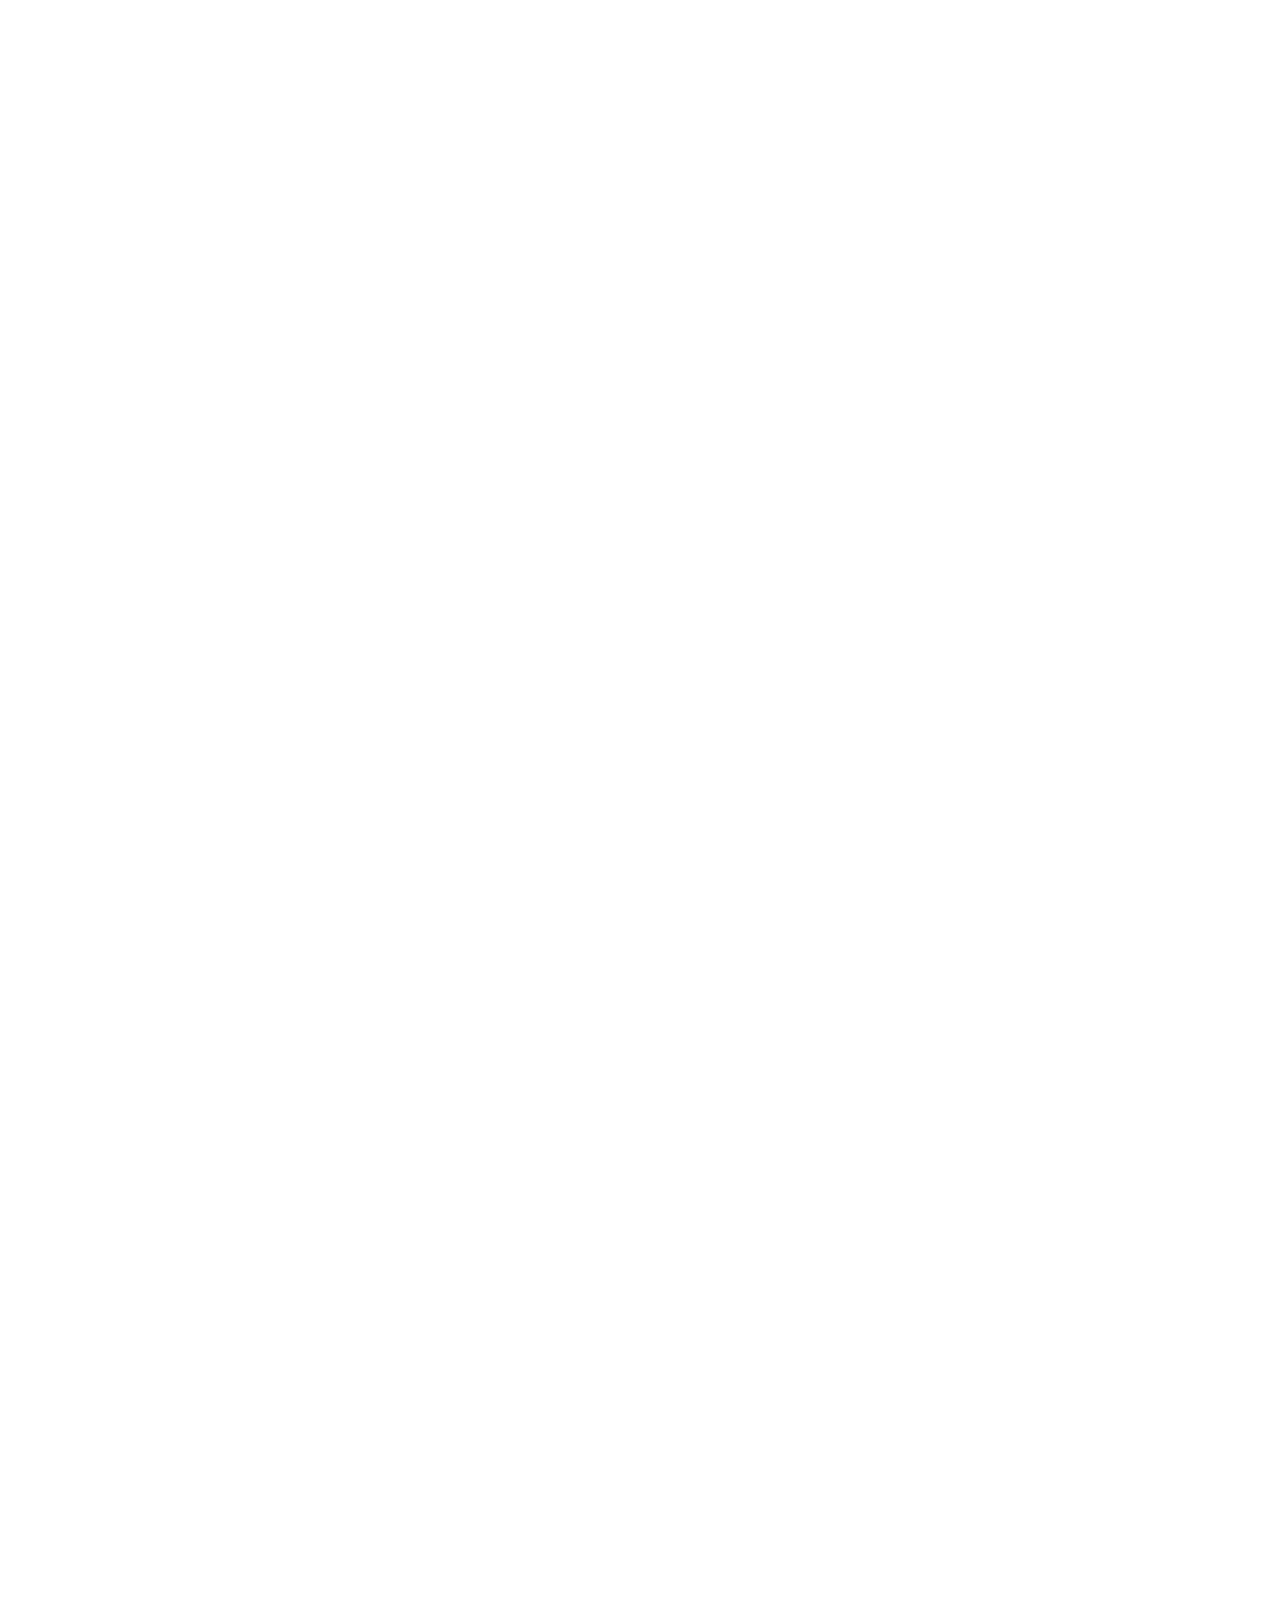
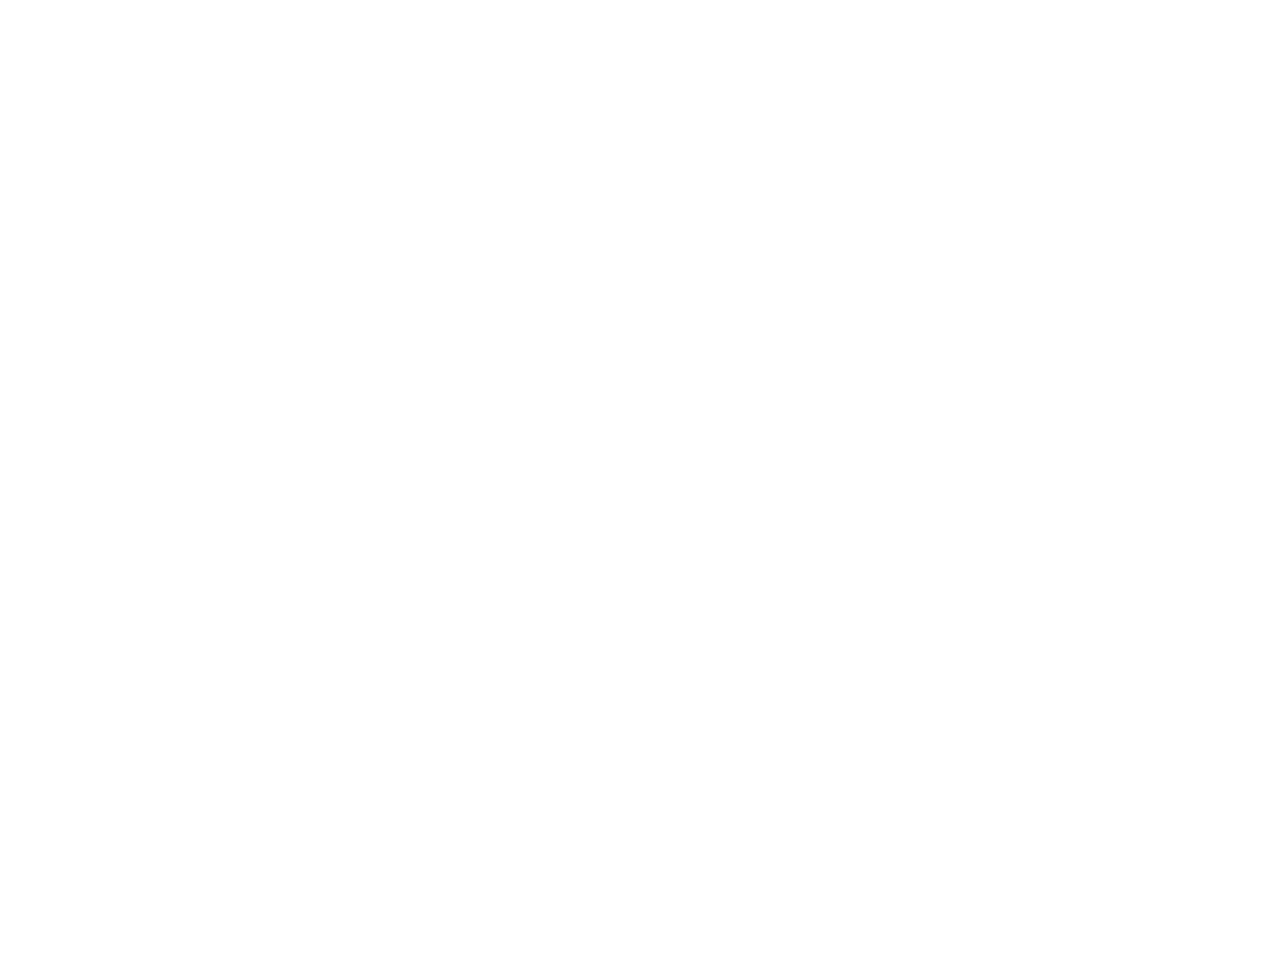
==== commit a0f3bd38: "trailing characters removed" ====
--- a/public/index.html
+++ b/public/index.html
@@ -1,11 +1,13 @@
 <!DOCTYPE html>
+
 <!-- 
     Formatik Server Application.
     Copyright (c) 2011 Oleg Kertanov <okertanov@gmail.com>
 -->
+
 <html>
 <head>
-    <meta http-equiv="Content-Type" content="text/html; charset=utf-8"> 
+    <meta http-equiv="Content-Type" content="text/html; charset=utf-8">
     <title>PKS::Прием заказов</title>
 
     <link rel="shortcut icon" href="favicon.ico" type="image/x-icon" />
@@ -13,9 +15,10 @@
     <link rel="stylesheet" href="style.css" type="text/css" />
 
     <script type="text/javascript" src="sencha-touch/sencha-touch.js"></script>
+    <script type="text/javascript" src="md5-min.js"></script>
     <script type="text/javascript" src="client.js"></script>
 </head>
- 
+
 <body></body>
 
 </html>
--- a/public/style.css
+++ b/public/style.css
@@ -1,257 +1,269 @@
-*{
-    /* Universal reset: */
-    margin:0;
-    padding:0;
-}
-
-header,footer,
-article,section,
-hgroup,nav,
-figure{
-    /* Giving a display value to the HTML5 rendered elements: */
-    display:block;
-}
-
-body{
-    /* Setting the default text color, size, page background and a font stack: */
-    font-size:0.825em;
-    color:#fcfcfc;
-    background-color:#355664;
-    font-family:Arial, Helvetica, sans-serif;
-}
-
-img{
-    border:0 !important;
-    border-style:none !important;
-}
-
-/* Hyperlink Styles: */
-
-a, a:visited {
-    color:#0196e3;
-    text-decoration:none;
-    outline:none;
-}
-
-a:hover{
-    text-decoration:underline;
-}
-
-/* Headings: */
-
-h1,h2,h3{
-    font-family:"Myriad Pro","Helvetica Neue",Helvetica,Arial,Sans-Serif;
-    text-shadow:0 1px 1px black;
-}
-
-h1{
-    /* The logo text */
-    font-size:3.5em;
-    padding:0.5em 0 0;
-    text-transform:uppercase;
-}
-
-h3{
-    /* The slogan text */
-    font-family:forte,"Myriad Pro","Helvetica Neue",Helvetica,Arial,Sans-Serif;
-    font-size:2em;
-    font-weight:normal;
-    margin:0 0 1em;
-}
-
-
-h2{
-    font-size:2.2em;
-    font-weight:normal;
-    letter-spacing:0.01em;
-    text-transform:uppercase;
-}
-
-p{
-    line-height:1.5em;
-    padding-bottom:1em;
-}
-
-.line{
-    /* The dividing line: */
-    height:1px;
-    background-color:#24404c;
-    border-bottom:1px solid #416371;
-    margin:1em 0;
-    overflow:hidden;
-}
-
-article .line{
-    /* The dividing line inside of the article is darker: */
-    background-color:#15242a;
-    border-bottom-color:#204656;
-    margin:1.3em 0;
-}
-
-footer .line{
-    margin:2em 0;
-}
-
-nav{
-    background:url(img/gradient_light.jpg) repeat-x 50% 50% #f8f8f8;
-    padding:0 5px;
-    position:absolute;
-    right:0;
-    top:4em;
-    
-    border:1px solid #FCFCFC;
-
-    -moz-box-shadow:0 1px 1px #333333;
-    -webkit-box-shadow:0 1px 1px #333333;
-    box-shadow:0 1px 1px #333333;
-}
-
-/* The clearfix hack to clear the floats: */
-
-.clear:after{
-    content: ".";
-    display: block;
-    height: 0;
-    clear: both;
-    visibility: hidden;
-}
-
-/* The navigation styling: */
-
-nav ul li{
-    display:inline;
-}
-
-nav ul li a,
-nav ul li a:visited
-{
-    color:#565656;
-    display:block;
-    float:left;
-    font-size:1.25em;
-    font-weight:bold;
-    margin:5px 2px;
-    padding:7px 10px 4px;
-    text-shadow:0 1px 1px white;
-    text-transform:uppercase;
-}
-
-nav ul li a:hover
-{
-    text-decoration:none;
-    background-color:#f0f0f0;
-}
-
-nav, article, nav ul li a,figure{
-    /* Applying CSS3 rounded corners: */
-    -moz-border-radius:10px;
-    -webkit-border-radius:10px;
-    border-radius:10px;
-}
-
-/* Article styles: */
-
-#page
-{
-    width:80%;
-    margin:0 auto;
-    position:relative;
-}
-
-article
-{
-    background-color:#213E4A;
-    margin:3em 0;
-    padding:20px;
-    
-    text-shadow:0 2px 0 black;
-}
-
-figure
-{
-    border:3px solid #142830;
-    float:right;
-    height:300px;
-    margin-left:15px;
-    overflow:hidden;
-    width:500px;
-}
-
-figure:hover
-{
-    -moz-box-shadow:0 0 2px #4D7788;
-    -webkit-box-shadow:0 0 2px #4D7788;
-    box-shadow:0 0 2px #4D7788;
-}
-
-figure img
-{
-    margin-left:-60px;
-}
-
-/* Footer styling: */
-
-footer{
-    margin-bottom:30px;
-    text-align:center;
-    font-size:0.825em;
-}
-
-
-footer p
-{
-    margin-bottom:-2.5em;
-    position:relative;
-}
-
-footer a,footer a:visited
-{
-    color:#cccccc;
-    background-color:#213e4a;
-    display:block;
-    padding:2px 4px;
-    z-index:100;
-    position:relative;
-}
-
-footer a:hover
-{
-    text-decoration:none;
-    background-color:#142830;
-}
-
-footer a.by
-{
-    float:left;
-}
-
-footer a.up
-{
-    float:right;
-}
-
-/*******************************************************/
-#header-group-id
-{
-    clear:both;
-}
-
-#header-login-id 
-{
-    display: inline;
-    float:right;
-    margin-top:-56px;
-    padding:3px;
-    border-bottom: 1px dashed #0196E3;
-}
-
-#header-login-id a 
-{
-    text-decoration: none;
-}
-
-#container-form-id 
-{
-    width: 100%;
-    height: 500px;
-}
+/*
+    Formatik Server Application.
+    Copyright (c) 2011 Oleg Kertanov <okertanov@gmail.com>
+*/
+
+*
+{
+    /*reset*/
+    margin:0;
+    padding:0;
+}
+
+header,
+footer,
+article,
+section,
+hgroup,nav,
+figure
+{
+    display:block;
+}
+
+body
+{
+    /*font-size:0.825em;
+    color:#fcfcfc;
+    background-color:#355664;
+    font-family:Arial, Helvetica, sans-serif;*/
+}
+
+img
+{
+    /*border:0 !important;
+    border-style:none !important;*/
+}
+
+a, a:visited
+{
+    color:#0196e3;
+    text-decoration:none;
+    outline:none;
+}
+
+a:hover
+{
+    text-decoration:underline;
+}
+
+h1,h2,h3
+{
+    font-family:"Helvetica Neue",Helvetica,Arial,Sans-Serif;
+    text-shadow:0 1px 1px black;
+}
+
+h1
+{
+    font-size:3.5em;
+    padding:0.5em 0 0;
+    text-transform:uppercase;
+}
+
+h3
+{
+    font-family:"Helvetica Neue",Helvetica,Arial,Sans-Serif;
+    font-size:2em;
+    font-weight:normal;
+    margin:0 0 1em;
+}
+
+
+h2
+{
+    font-size:2.2em;
+    font-weight:normal;
+    letter-spacing:0.01em;
+    text-transform:uppercase;
+}
+
+p
+{
+    line-height:1.5em;
+    padding-bottom:1em;
+}
+
+.line{
+    height:1px;
+    background-color:#24404c;
+    border-bottom:1px solid #416371;
+    margin:1em 0;
+    overflow:hidden;
+}
+
+article .line
+{
+    background-color:#15242a;
+    border-bottom-color:#204656;
+    margin:1.3em 0;
+}
+
+footer .line
+{
+    margin:2em 0;
+}
+
+nav
+{
+    background:url(img/gradient_light.jpg) repeat-x 50% 50% #f8f8f8;
+    padding:0 5px;
+    position:absolute;
+    right:0;
+    top:4em;
+
+    border:1px solid #FCFCFC;
+
+    -moz-box-shadow:0 1px 1px #333333;
+    -webkit-box-shadow:0 1px 1px #333333;
+    box-shadow:0 1px 1px #333333;
+}
+
+.clear:after
+{
+    content: ".";
+    display: block;
+    height: 0;
+    clear: both;
+    visibility: hidden;
+}
+
+nav ul li
+{
+    display:inline;
+}
+
+nav ul li a,
+nav ul li a:visited
+{
+    color:#565656;
+    display:block;
+    float:left;
+    font-size:1.25em;
+    font-weight:bold;
+    margin:5px 2px;
+    padding:7px 10px 4px;
+    text-shadow:0 1px 1px white;
+    text-transform:uppercase;
+}
+
+nav ul li a:hover
+{
+    text-decoration:none;
+    background-color:#f0f0f0;
+}
+
+nav, article, nav ul li a,figure
+{
+    -moz-border-radius:10px;
+    -webkit-border-radius:10px;
+    border-radius:10px;
+}
+
+#page
+{
+    width:80%;
+    margin:0 auto;
+    position:relative;
+}
+
+article
+{
+    background-color:#213E4A;
+    margin:3em 0;
+    padding:20px;
+
+    text-shadow:0 2px 0 black;
+}
+
+figure
+{
+    border:3px solid #142830;
+    float:right;
+    height:300px;
+    margin-left:15px;
+    overflow:hidden;
+    width:500px;
+}
+
+figure:hover
+{
+    -moz-box-shadow:0 0 2px #4D7788;
+    -webkit-box-shadow:0 0 2px #4D7788;
+    box-shadow:0 0 2px #4D7788;
+}
+
+figure img
+{
+    margin-left:-60px;
+}
+
+footer
+{
+    margin-bottom:30px;
+    text-align:center;
+    font-size:0.825em;
+}
+
+footer p
+{
+    margin-bottom:-2.5em;
+    position:relative;
+}
+
+footer a,footer a:visited
+{
+    color:#cccccc;
+    background-color:#213e4a;
+    display:block;
+    padding:2px 4px;
+    z-index:100;
+    position:relative;
+}
+
+footer a:hover
+{
+    text-decoration:none;
+    background-color:#142830;
+}
+
+footer a.by
+{
+    float:left;
+}
+
+footer a.up
+{
+    float:right;
+}
+
+
+#header-group-id
+{
+    clear:both;
+}
+
+#header-login-id
+{
+    display: inline;
+    float:right;
+    margin-top:-56px;
+    padding:3px;
+    border-bottom: 1px dashed #0196E3;
+}
+
+#header-login-id a
+{
+    text-decoration: none;
+}
+
+#container-form-id
+{
+    width: 100%;
+    height: 500px;
+}
+
+/*** Sencha ***/
+.x-form-fieldset
+{
+    margin: 0 !important;
+}
+
